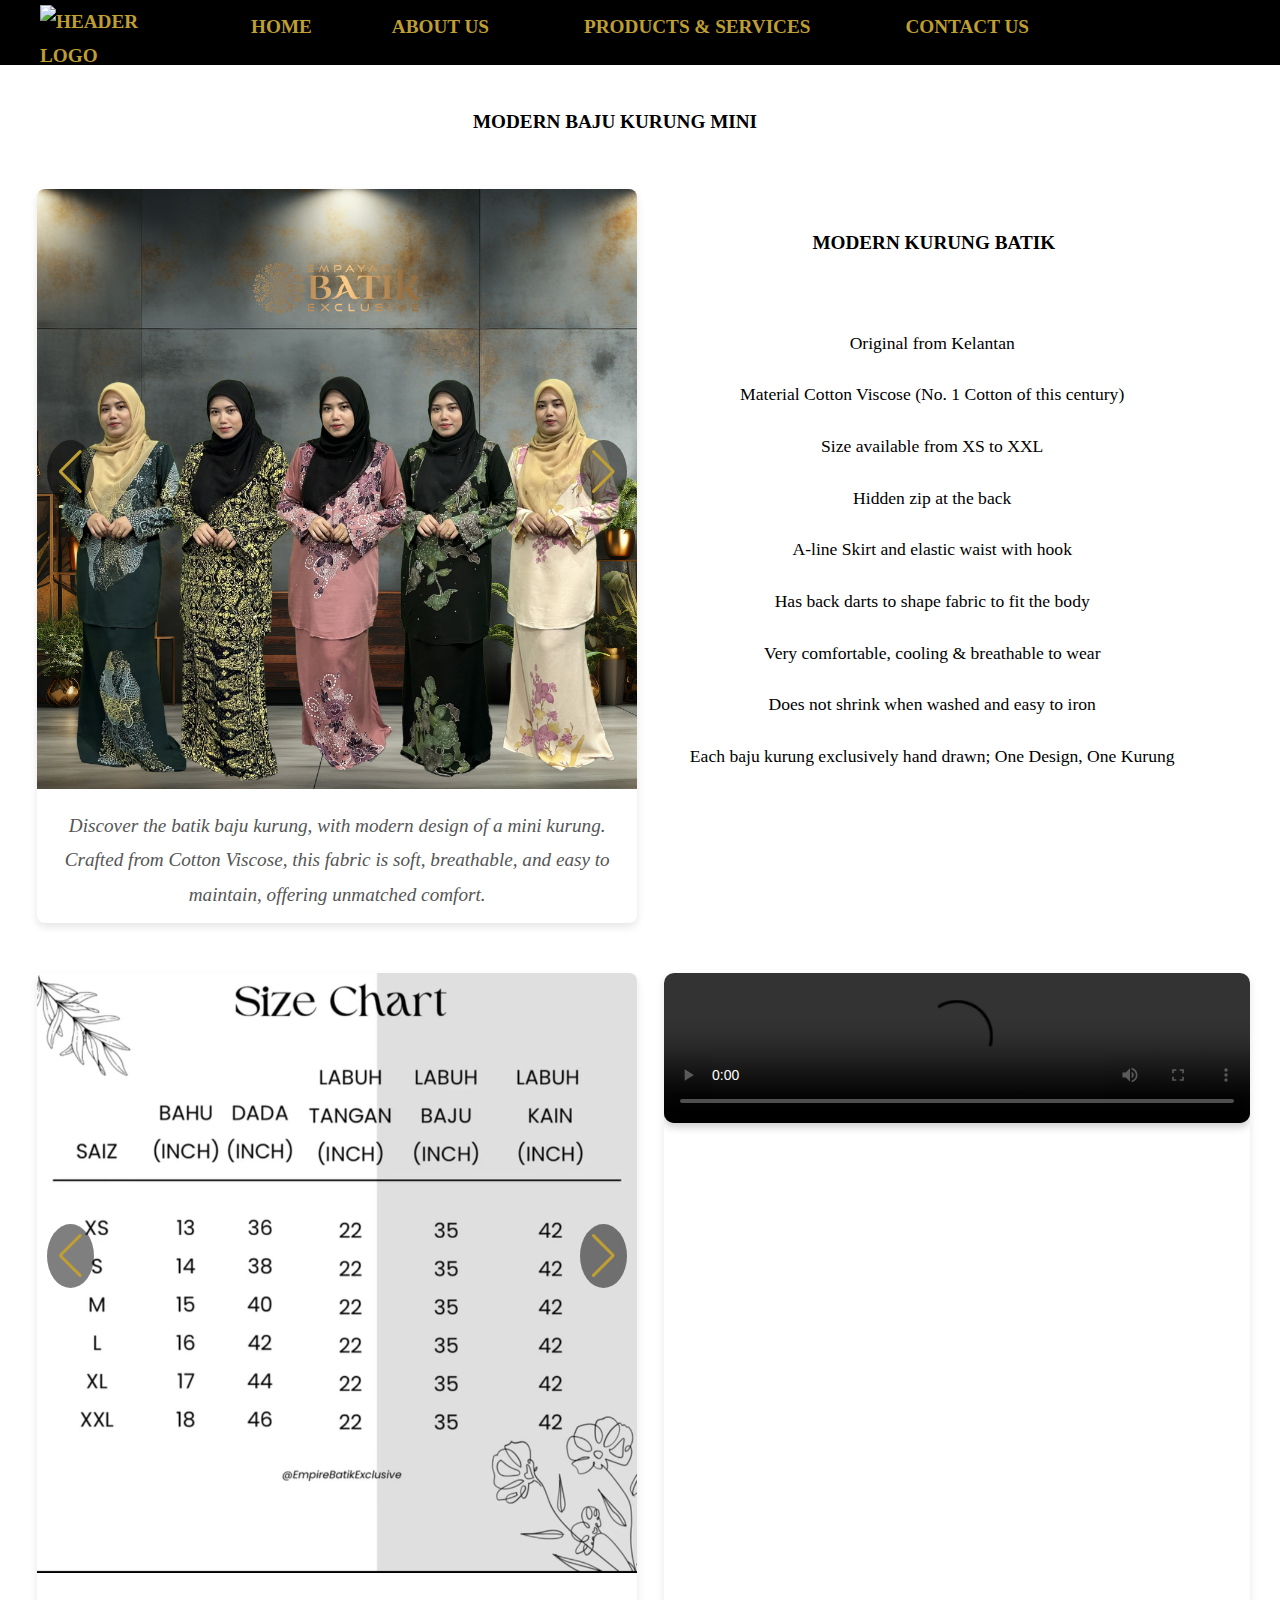
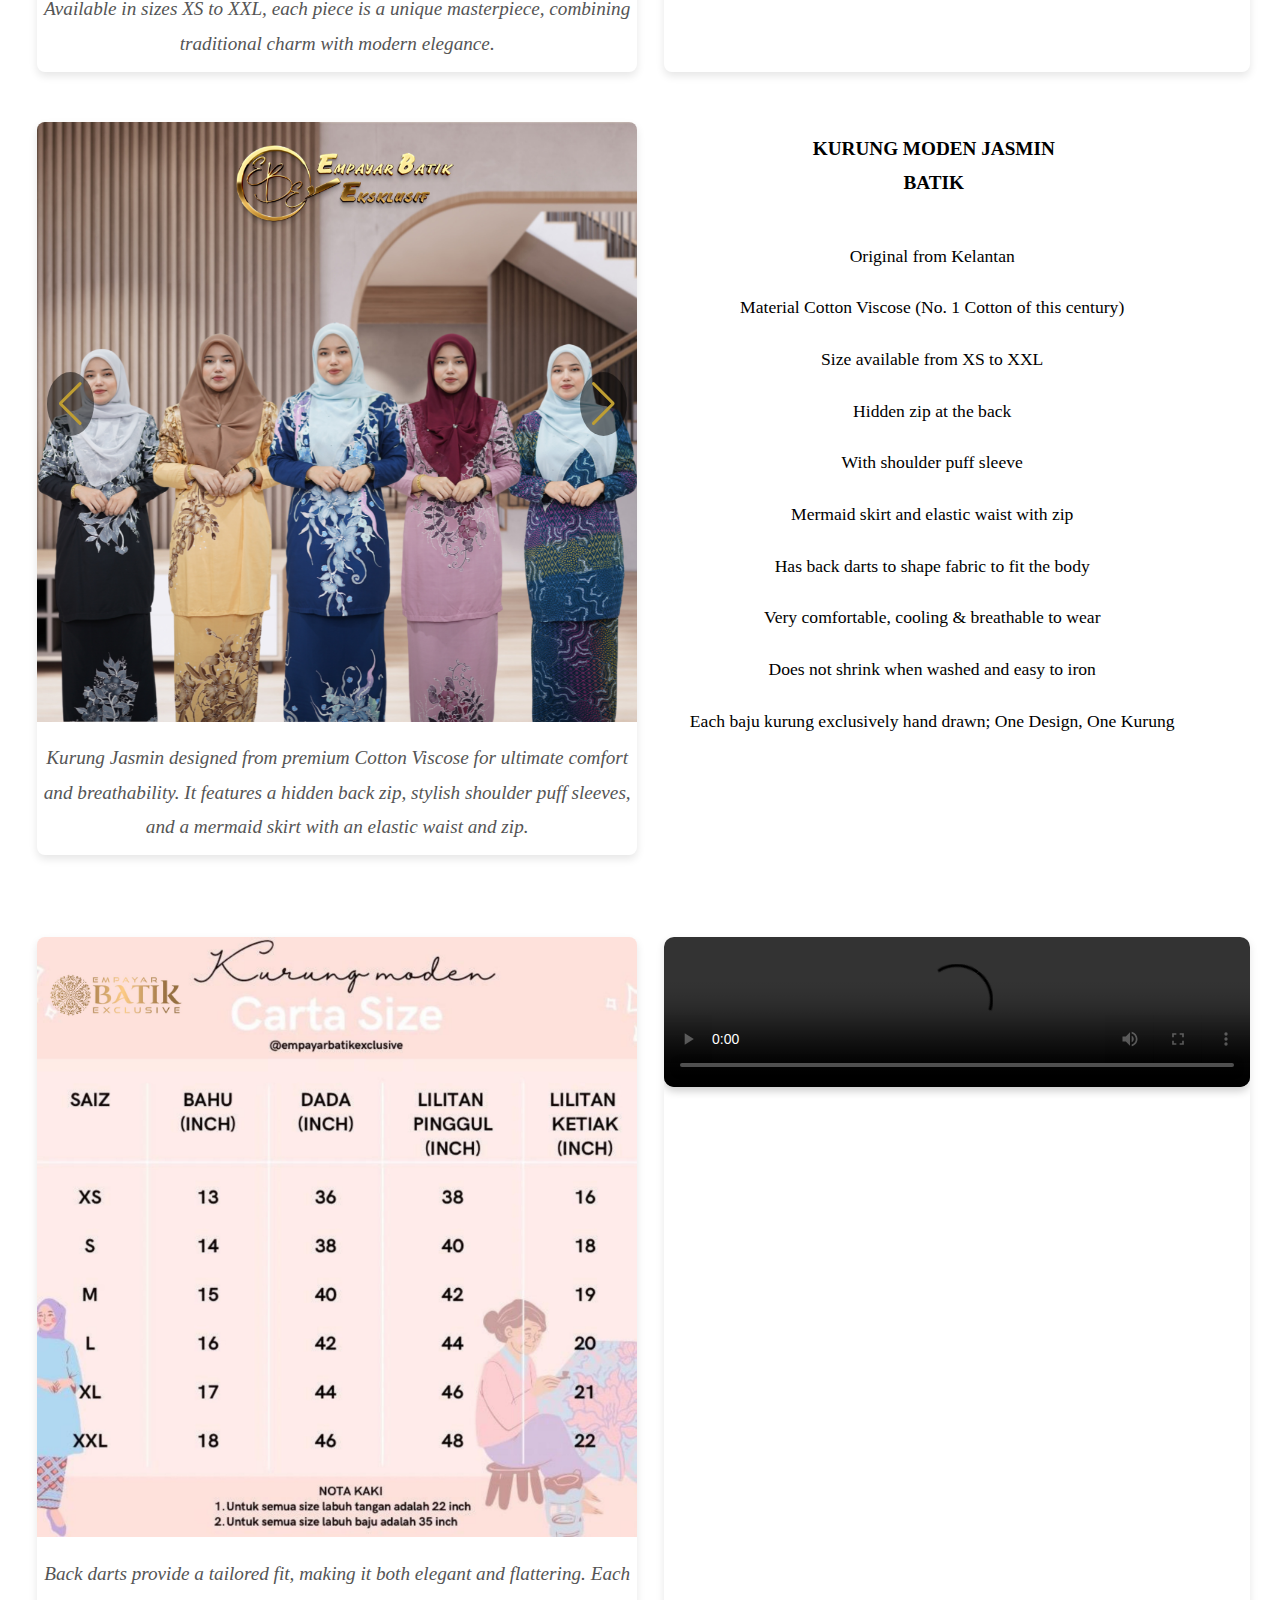
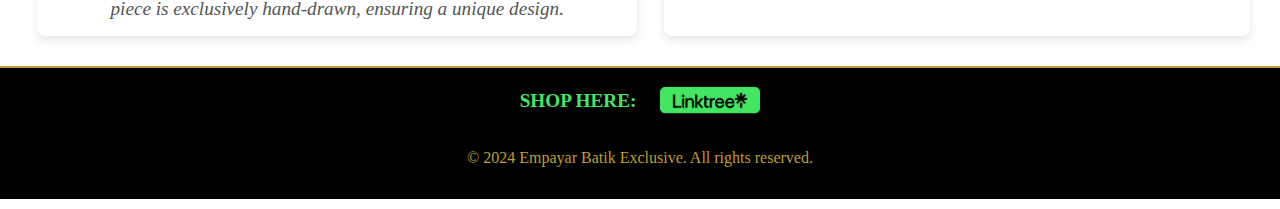
==== baju-kurung.html @ e6f8c9b6 "Update baju-kurung.html" ====
<!DOCTYPE html>
<html lang="en">
<head>
    <meta charset="UTF-8">
    <meta name="viewport" content="width=device-width, initial-scale=1.0">
    <title>Empayar Batik Exclusive</title>
    <link rel="stylesheet" href="ebe.css">
    <link rel="stylesheet" href="https://unpkg.com/swiper/swiper-bundle.min.css">
    <script src="https://unpkg.com/swiper/swiper-bundle.min.js"></script>
</head>
<body>
    <!-- Header -->
    <header>
        <nav>
            <a href="index.html" class="logo-link">
                <img src="LOGO EBE/iconebe.PNG" alt="HEADER LOGO" class="header-img">
            </a>            
            <a href="index.html">HOME</a>
            <a href="profile.html">ABOUT US</a>
            <div class="dropdown">
                <a href="products.html" class="dropbtn">PRODUCTS & SERVICES</a>
                <div class="dropdown-content">
                    <a href="kaftan.html">Caftan</a>
                    <a href="jubah.html">Jubah</a>
                    <a href="blouse.html">Blouse</a>
                    <a href="baju-kurung.html">Baju Kurung</a>
                    <a href="short-sleeve-shirt.html">Short Sleeve Men Shirt</a>
                    <a href="long-sleeve-shirt.html">Long Sleeve Men Shirt</a>
                    <a href="kain-pasang-cotton.html">Kain Pasang Cotton</a>
                    <a href="kain-pasang-crepe.html">Kain Pasang Sutera Crepe</a>
                </div>
            </div>
            <a href="contact.html">CONTACT US</a>
        </nav>
    </header>

    <!-- Main Content -->
    <main>
        <p class="fade-in-special">MODERN BAJU KURUNG MINI</p>
       <!-- <h4 class="photo-description">Exclusive Hand Drawn Batik Design</h4> -->
        <div class="content-wrapper">
            <div class="photo-box">
                <div class="swiper-container">
                    <div class="swiper-wrapper">
                        <div class="swiper-slide"><img src="img baju kurung/kurung 1.jpg" alt="Image 1"></div>
                        <div class="swiper-slide"><img src="img baju kurung/kurung 2.jpg" alt="Image 2"></div>
                        <div class="swiper-slide"><img src="img baju kurung/kurung 3.jpg" alt="Image 3"></div>
                        <div class="swiper-slide"><img src="img baju kurung/kurung 4.jpg" alt="Image 4"></div>
                        <div class="swiper-slide"><img src="img baju kurung/kurung 5.jpg" alt="Image 5"></div>
                        <div class="swiper-slide"><img src="img baju kurung/kurung 6.jpg" alt="Image 6"></div>
                    </div>
                    <div class="swiper-button-prev"></div>
                    <div class="swiper-button-next"></div>
                </div>
                <p class="photo-description">Discover the batik baju kurung, with modern design of a mini kurung. Crafted from Cotton Viscose, this fabric is soft, breathable, and easy to maintain, offering unmatched comfort.</p>
            </div>
        
            <div class="text-content">
                <h3>MODERN KURUNG BATIK </h3>
                <div class="space2"></div>
                <p>Original from Kelantan</p>                
                <p>Material Cotton Viscose (No. 1 Cotton of this century)</p>
                <p>Size available from XS to XXL</p>
                <p>Hidden zip at the back</p>
                <p>A-line Skirt and elastic waist with hook</p>
                <p>Has back darts to shape fabric to fit the body</p>
                <p>Very comfortable, cooling & breathable to wear</p>
                <p>Does not shrink when washed and easy to iron</p>
                <p>Each baju kurung exclusively hand drawn; One Design, One Kurung</p>
            </div>
        </div>

        <div class="content-wrapper">
            <div class="photo-box">
                <div class="swiper-container">
                    <div class="swiper-wrapper">
                        <div class="swiper-slide"><img src="img baju kurung/chart.PNG" alt="Image 1"></div>
                        <div class="swiper-slide"><img src="img baju kurung/detail kurung.jpg" alt="Image 2"></div>
                    </div>
                    <div class="swiper-button-prev"></div>
                    <div class="swiper-button-next"></div>
                </div>
                <p class="photo-description"> Available in sizes XS to XXL, each piece is a unique masterpiece, combining traditional charm with modern elegance.</p>
            </div>
        
            <div class="text-content">
                <div class="photo-box">
                    <video controls>
                        <source src="img baju kurung/vid kurung.mp4" type="video/mp4">
                        Your browser does not support the video tag.
                    </video>
            </div>
        </div>
        </div>

        <div class="content-wrapper">
            <div class="photo-box">
                <div class="swiper-container">
                    <div class="swiper-wrapper">
                        <div class="swiper-slide"><img src="img baju kurung/jasmin.png" alt="Image"></div>
                        <div class="swiper-slide"><img src="img baju kurung/jasmin 1.png" alt="Image 1"></div>
                        <div class="swiper-slide"><img src="img baju kurung/jasmin 2.png" alt="Image 2"></div>
                        <div class="swiper-slide"><img src="img baju kurung/jasmin 3.png" alt="Image 3"></div>
                        <div class="swiper-slide"><img src="img baju kurung/jasmin 4.png" alt="Image 4"></div>
                        <div class="swiper-slide"><img src="img baju kurung/jasmin 5.png" alt="Image 5"></div>
                    </div>
                    <div class="swiper-button-prev"></div>
                    <div class="swiper-button-next"></div>
                </div>
                <p class="photo-description">Kurung Jasmin designed from premium Cotton Viscose for ultimate comfort and breathability. It features a hidden back zip, stylish shoulder puff sleeves, and a mermaid skirt with an elastic waist and zip.</p>
            </div>
            <div class="text-content">
                <h3>KURUNG MODEN JASMIN BATIK</h3>
                <div class="space2"></div>
                <p>Original from Kelantan</p>                
                <p>Material Cotton Viscose (No. 1 Cotton of this century)</p>
                <p>Size available from XS to XXL</p>
                <p>Hidden zip at the back</p>
                <p>With shoulder puff sleeve</p>
                <p>Mermaid skirt and elastic waist with zip</p>
                <p>Has back darts to shape fabric to fit the body</p>
                <p>Very comfortable, cooling & breathable to wear</p>
                <p>Does not shrink when washed and easy to iron</p>
                <p>Each baju kurung exclusively hand drawn; One Design, One Kurung</p>
            </div>
        </div>

        <div class="content-wrapper">
            <div class="photo-box">
                <div class="swiper-container">
                    <div class="swiper-wrapper">
                        <div class="swiper-slide"><img src="img baju kurung/chart 2.jpg" alt="Image 1"></div>
                    </div>
                    <div class="swiper-button-prev"></div>
                    <div class="swiper-button-next"></div>
                </div>
                <p class="photo-description">Back darts provide a tailored fit, making it both elegant and flattering. Each piece is exclusively hand-drawn, ensuring a unique design.</p>
            </div>
        
            <div class="text-content">
                <div class="photo-box">
                    <video controls>
                        <source src="img baju kurung/vid jasmin.mp4" type="video/mp4">
                        Your browser does not support the video tag.
                    </video>
            </div>
        </div>
        </div>
    </main>

    <!-- Footer -->
    <footer>
        <div>
            <span class="shop-here">SHOP HERE:</span>
            <a href="https://linktr.ee/empayarbatikexclusive" target="_blank" rel="noopener noreferrer">
                <img src="logos/linktree.png" 
                     alt="Linktree Logo" 
                     class="linktree-logo">
            </a>
        </div>
        <p>&copy; 2024 Empayar Batik Exclusive. All rights reserved.</p>
    </footer>
    
    <script>
        var swiper = new Swiper('.swiper-container', {
            slidesPerView: 1,
            spaceBetween: 10,
            navigation: {
                nextEl: '.swiper-button-next',
                prevEl: '.swiper-button-prev',
            },
            loop: true,
            autoplay: {
                delay: 2500,
                disableOnInteraction: false,
            },
        });

                // JavaScript to make header sticky after scrolling past the header photo
                window.onscroll = function() {
            stickyHeader();
        };

        var header = document.querySelector('header');
        var sticky = header.offsetTop;

        function stickyHeader() {
            if (window.pageYOffset > sticky) {
                header.classList.add("fixed-header");
            } else {
                header.classList.remove("fixed-header");
            }
        }
    </script>
</body>
</html>
---- ebe.css ----
/* General Styling */
body {
    font-family: 'Times New Roman', serif;
    background-color: white;
    color: black;
    margin: 0;
    padding: 0;
    line-height: 1.8;
}

html {
    margin: 0;
    padding: 0;
}

/* Header Styling */
header {
    background: black;
    color: #bf9e32;
    padding: 10px;
    display: flex;
    align-items: flex-start;
    justify-content: center;
    position: relative;
    margin-top: -10px;
    transition: transform 0.3s ease-in-out;
    z-index: 1000; /* Ensures the header stays on top */
}

/* Fixed Header after scroll */
.fixed-header {
    position: fixed;
    top: 0;
    left: 0;
    width: 100%;
    z-index: 1000;
    background-color: black; /* Adjust if necessary */
    transform: translateY(0); /* Makes it slide into view */
}

header:not(.fixed-header) {
    transform: translateY(0); /* Ensure header is visible when not sticky */
}


/* Logo Image Styling */
.header-img {
    width: 100px; /* Adjust size as needed */
    height: auto;
    display: block;
}

/* Header Photo Styling */
.header-photo {
    width: 100%; /* Set the width to 100% of the page */
    height: auto; /* Maintain aspect ratio */
    margin: 0 auto; /* Horizontally center the image */
    background-color: black; /* Ensure the background is black behind the image */
    margin-top: 0; /* Remove margin at the top */
}

nav {
    display: flex;
    justify-content: center;
    width: 100%;
    align-items: center;
}

nav a {
    color: #bf9e32;
    text-decoration: none;
    font-size: 1.2em;
    font-weight: bold;
    margin: 0 40px;
    transition: color 0.3s ease-in-out, transform 0.3s ease;
}

nav a:hover {
    color: white;
    transform: scale(1.1);
}

/* Logo Link Styling */
.logo-link {
    position: absolute; /* Position it absolutely within the header */
    left: 0; /* Adjust this value for spacing from the left edge */
    top: 20%; /* Center vertically relative to the header */
    display: inline-block;
    z-index: 100; /* Ensure it is above other elements */
}

.logo-link:hover {
    transform: scale(1.1); /* Add hover effect for scaling */
}

/* Dropdown Styling */
.dropdown {
    position: relative;
    display: inline-block;
}

.dropdown .dropbtn {
    color: #bf9e32;
    font-size: 1.2em;
    font-weight: bold;
    padding: 10px 15px;
    background-color: black;
    border: none;
    cursor: pointer;
    display: inline-flex;
    align-items: center;
}

.dropdown .dropbtn:hover {
    color: white;
}

.dropdown-content {
    position: absolute;
    background-color: rgba(37, 37, 37, 0.892);
    min-width: 160px;
    z-index: 1;
    left: 30px;
    visibility: hidden;
    opacity: 0;
    transform: translateY(-10px);
    transition: visibility 0s 0.3s, opacity 0.3s ease, transform 0.3s ease;
}

.dropdown-content a {
    color: #bf9e32;
    padding: 10px 10px;
    text-decoration: none;
    display: block;
    font-size: 1.1em;
}

.dropdown-content a:hover {
    color: white;
    background-color: #333;
}

.dropdown:hover .dropdown-content {
    visibility: visible;
    opacity: 1;
    transform: translateY(0);
    transition: visibility 0s, opacity 0.3s ease, transform 0.3s ease;
}

/* Main Content Styling */
main {
    padding: 30px;
    text-align: center;
}

main h2, main h3, main p {
    color: black;
}

main h2 {
    font-size: 2em;
}

main p {
    font-size: 1.2em;
    margin: 10px 0;
    margin-right: 50px;
}

main h3 {
    font-size: 1.2em;
    margin: 10px 0;
}

.content-wrapper {
    display: flex; /* Align items side by side */
    justify-content: space-between; /* Ensure space between photo box and text content */
    gap: 20px; /* Add space between the photo box and text content */
    margin-top: 50px;
}

.content-wrapper h4 {
    margin: 0 auto;
    text-align: center;
    font-size: 1.2rem; /* Adjust font size */
    font-style: italic;
    color: #555;
    animation: slideInFromLeft 1.5s ease-out forwards;
}

/* Text Content Styling */
.text-content {
    flex: 1; /* Allow text content to take available space */
    max-width: 48%; /* Restrict text content width */
    display: flex;
    flex-direction: column;
    justify-content: center;
}


.text-content h3{
    flex: 1;
    max-width: 48%; /* Ensure text content doesn't overflow */
    display: flex;
    flex-direction: column;
    justify-content: center;
    margin-left: 22%;
    margin-bottom: 0;
}

/* Adjusting Paragraphs for Readability */
.text-content p {
    font-size: 1.1em;
}

.text-content p:first-child {
    margin-top: 0; /* Adds space at the top of the first <p> */
}

.text-content p:last-child {
    margin-bottom: 150px; /* Adds space at the bottom of the last <p> */
}

/* Footer Styling */
footer {
    background: black;
    color: #bf9e32;
    text-align: center;
    padding: 10px 0;
    font-size: 1em;
    border-top: 2px solid #bf9e32;
    margin-top: 0; /* Ensure no margin on top */
}

.shop-here {
    font-weight: bold;
    color: #41e661;
    margin-right: 10px; /* Add spacing between "SHOP HERE:" and the logo */
    margin-bottom: 0;
    font-size: 1.2em;
    animation: blink 1s infinite; /* Add blinking animation */
}

/* Blinking Animation */
@keyframes blink {
    0%, 100% {
        opacity: 1; /* Fully visible */
    }
    50% {
        opacity: 0; /* Invisible */
    }
}


footer .linktree-logo {
    width: 100px; /* Adjust the size as needed */
    height: auto; /* Maintain aspect ratio */
    vertical-align: middle; /* Align the logo with the text */
}


/* Photo box styling */
.photo-box {
    width: 100%;
    max-width: 600px;
    height: 100%;
    margin: 0 auto;
    border-radius: 8px;
    box-shadow: 0 4px 8px rgba(0, 0, 0, 0.1);
    overflow: hidden;
    animation: slideInFromLeft 1.5s ease-out forwards;
}

.photo-box2 {
    width: 100%;
    max-width: 600px;
    height: 100%;
    margin: 0 auto;
    border-radius: 8px;
    box-shadow: 0 4px 8px rgba(0, 0, 0, 0.1);
    overflow: hidden;
    animation: slideInFromRight 1.5s ease-out forwards;
}

/* Styling the video element */
.photo-box video {
    width: 100%; /* Adjust to fit the container */
    height: auto; /* Maintain aspect ratio */
    border-radius: 10px; /* Rounded corners */
    box-shadow: 0 4px 8px rgba(0, 0, 0, 0.2); /* Add shadow for a stylish effect */
    outline: none; /* Remove default outline */
}

/* Styling the video element */
.photo-box2 video {
    width: 100%; /* Adjust to fit the container */
    height: auto; /* Maintain aspect ratio */
    border-radius: 10px; /* Rounded corners */
    box-shadow: 0 4px 8px rgba(0, 0, 0, 0.2); /* Add shadow for a stylish effect */
    outline: none; /* Remove default outline */
}


/* Animations for Photo Box - Slide in from Left */
@keyframes slideInFromLeft {
    0% {
        opacity: 0;
        transform: translateX(-100%);
    }
    100% {
        opacity: 1;
        transform: translateX(0);
    }
}

/* Animations for Photo Box - Slide in from Right */
@keyframes slideInFromRight {
    0% {
        opacity: 0;
        transform: translateX(100%); /* Starts from the right */
    }
    100% {
        opacity: 1;
        transform: translateX(0); /* Ends in the default position */
    }
}

/* Swiper Slider Styling */
.swiper-container {
    position: relative;
}

/* Ensure the image fills the box */
.swiper-wrapper img {
    object-fit: cover !important;
    width: 100% !important;
    height: 100% !important;
}

/* Navigation Arrows Styling */
.swiper-button-prev, .swiper-button-next {
    color: #bf9e32 !important; /* Set arrow color to #bf9e32 */
    font-size: 2rem;
    position: absolute;
    top: 50%;
    transform: translateY(-50%);
    z-index: 10;
    background: rgba(0, 0, 0, 0.5);
    border-radius: 50%;
    padding: 10px;
    transition: background-color 0.3s ease, transform 0.3s ease;
}

.swiper-button-prev:hover, .swiper-button-next:hover {
    background: rgba(0, 0, 0, 0.8);
}

.swiper-button-prev {
    left: 10px;
}

.swiper-button-next {
    right: 10px;
}

/* Fade-In and Animations */
@keyframes fadeIn {
    0% { opacity: 0; transform: translateY(20px); }
    100% { opacity: 1; transform: translateY(0); }
}

.fade-in {
    animation: fadeIn 2s ease-in-out;
}

/* Make the fade-in-special text bold */
.fade-in-special {
    font-weight: bold;
}

@keyframes slideInFromLeft {
    0% {
        transform: translateX(-100%);
        opacity: 0;
    }
    100% {
        transform: translateX(0);
        opacity: 1;
    }
}

/* Additional Styling */
.animated-text {
    display: inline-block;
    font-size: 2rem;
    font-weight: bold;
    color: #aa8c2c;
    white-space: nowrap;
    overflow: hidden;
    animation: typing 4s steps(35, end) infinite, blink-cursor 0.75s step-end infinite;
    max-width: 35ch;
    margin-top: 50px;
}

@keyframes typing {
    0% { width: 0; }
    100% { width: 35ch; }
}

@keyframes blink-cursor {
    50% { border-color: transparent; }
    100% { border-color: #aa8c2c; }
}

/* Animations for Main Text */
@keyframes fadeInText {
    0% { opacity: 0; transform: translateY(20px); }
    100% { opacity: 1; transform: translateY(0); }
}

/* Apply animation to text content */
.text-content p, .fade-in-special {
    animation: fadeInText 1.5s ease-in-out forwards;
    animation-delay: 0.5s; /* Slight delay for smoother effect */
}

.photo-description {
    text-align: center;
    font-size: 1.2rem;
    color: #555;
    font-style: italic;
    width: 100%;
    max-width: 600px; /* Optional: limit width to match photo-box2 */
    margin-left: auto;
    margin-right: auto;
}

/* Adjust the space between paragraphs */
.space {
    height: 200px; /* Adjust the height as needed */
}

.space2 {
    height: 30px; /* Adjust the height as needed */
}

/* Styling the product list */
.product-list {
    display: grid;
    grid-template-columns: repeat(auto-fit, minmax(200px, 1fr));
    gap: 20px;
    padding: 20px;
}

.product-item {
    text-align: center;
    padding: 15px;
    background-color: #f2f2f2;
    border-radius: 8px;
    text-decoration: none;
    color: #000;
    font-size: 1.2em;
    transition: background-color 0.3s;
}

.product-item:hover {
    background-color: #bf9e32;
    color: white;
}

h2 {
    text-align: center;
    margin-top: 20px;
}

div.text-overlay img {
    width: 10%;
    height: auto;
    margin: 5px;
    display: inline-block;
}

.text-overlay {
    position: absolute; /* Position relative to the parent container */
    top: 50%; /* Vertically center the text */
    right: 5%; /* Align the text 5% away from the right edge */
    transform: translateY(-50%); /* Adjust for perfect vertical centering */
    color: #ffffff; /* Make the text white for contrast */
    background: rgba(255, 255, 255, 0); /* Add a semi-transparent background for readability */
    padding: 20px; /* Add padding around the text */
    max-width: 600px; /* Limit the width of the text block */
    border-radius: 8px; /* Optional: Add rounded corners */
    font-family: Arial, sans-serif; /* Use a clean font */
}

.text-overlay h2 {
    font-size: 2.0em; /* Larger font size for the title */
    font-weight: bold; /* Make the title bold */
    margin-bottom: 20px; /* Add spacing below the title */
    color: #e5ad3d; /* Gold color for the title */
}

.text-overlay a {
    color: #000000; /* Set the text color */
    text-decoration: none; /* Remove the underline */
    font-family: Arial, sans-serif; /* Use Arial font for a clean look */
    font-size: 1em; /* Adjust the font size if needed */
    font-weight: normal; /* Ensure the text is not bold */
}

.text-overlay a:hover {
    color: #e5ad3d; /* Gold color on hover */
    text-decoration: underline; /* Add an underline on hover */
    transition: color 0.3s ease; /* Smooth color transition */
}

.contact-item {
    display: flex; /* Align items in a row */
    align-items: center; /* Vertically center the logo and text */
    margin-bottom: 10px; /* Add spacing between items */
}

.contact-item img {
    width: 50px; /* Adjust the size of the logo */
    height: auto; /* Maintain aspect ratio */
    margin-right: 15px; /* Add spacing between the logo and text */
}

.contact-item p {
    margin: 0; /* Remove default paragraph margin */
    font-size: 1.2em; /* Match paragraph font size */
    line-height: 1.6; /* Improve text readability */
    text-align: left; /* Justify text to the left */
}


.full-width-images {
    position: relative;
    padding: 0; /* Remove any padding */
    margin: -30px;

}

/* Full-width image itself */
.full-width-images img {
    width: 100%;
    height: auto;
    display: block;
    margin: 0;
    padding: 0;
    border: none;
}



/* Styling for the Linktree logo */
.linktree-logo {
    width: 60px; /* Set a fixed width */
    height: auto; /* Maintain aspect ratio */
    vertical-align: middle; /* Align it with the text */
    margin-left: 10px; /* Add spacing between the text and the logo */
    transition: transform 0.3s ease; /* Add hover effect for smooth scaling */
}

.linktree-logo:hover {
    transform: scale(1.1); /* Slight zoom-in effect on hover */
}
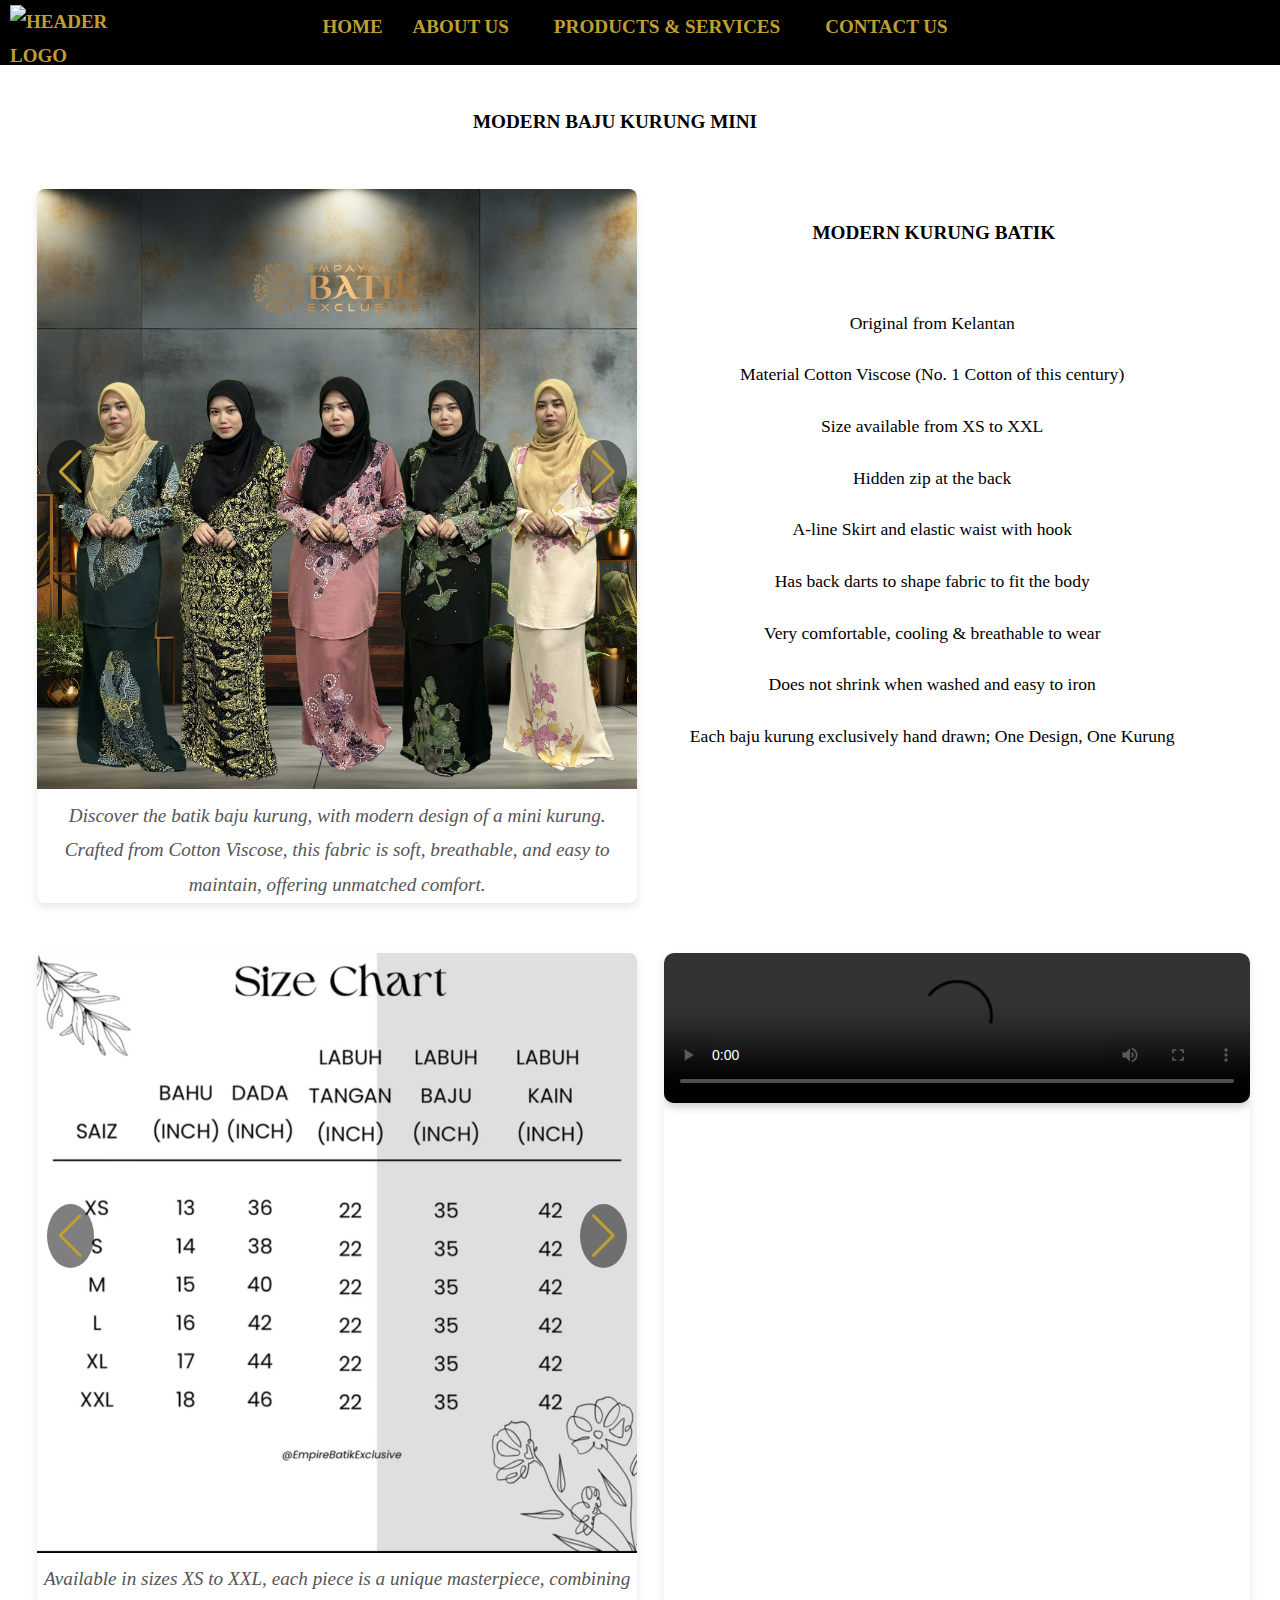
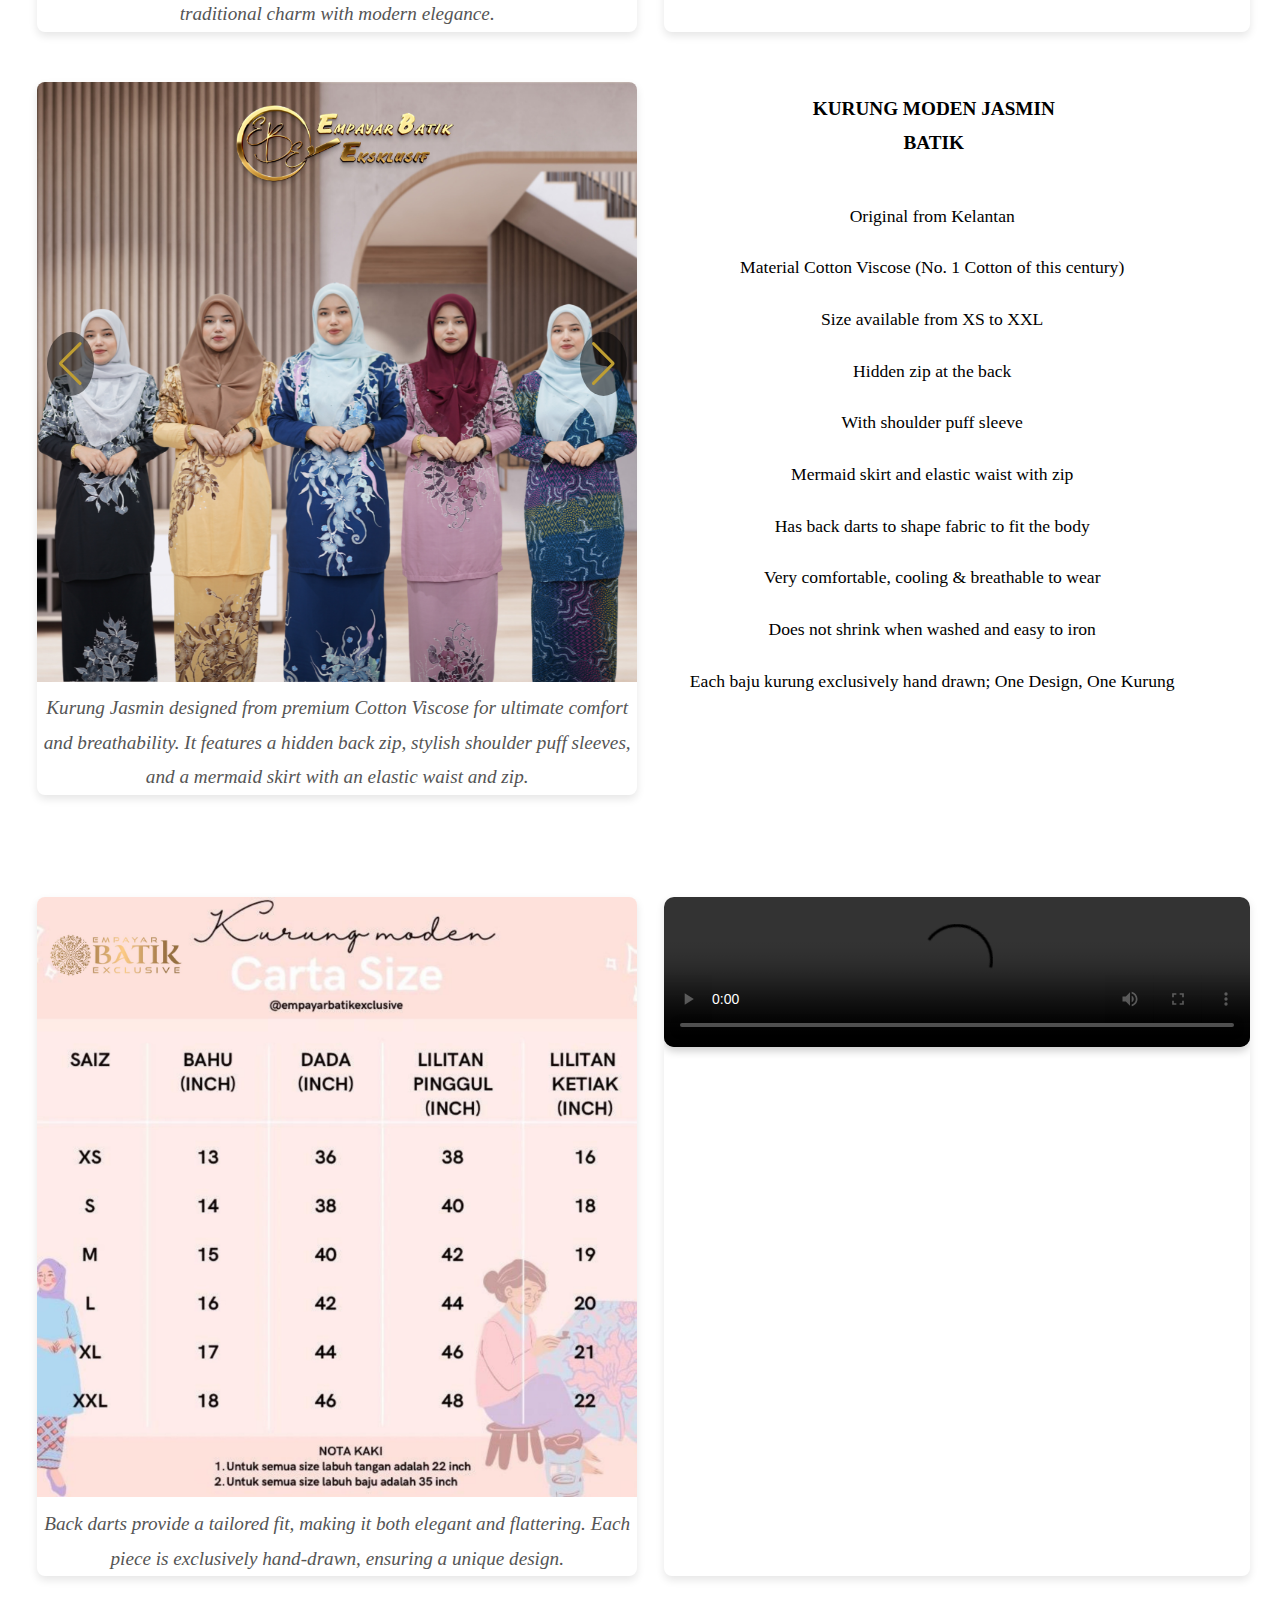
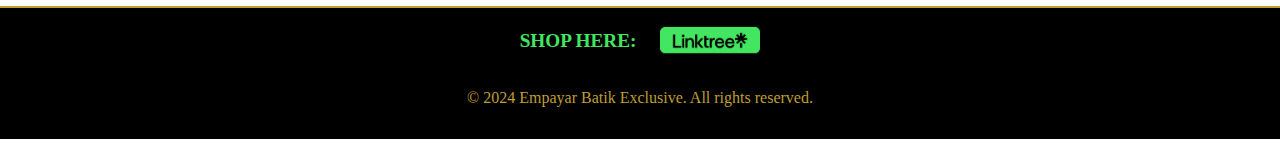
==== commit 79470edf: "Update baju-kurung.html" ====
--- a/baju-kurung.html
+++ b/baju-kurung.html
@@ -11,10 +11,15 @@
 <body>
     <!-- Header -->
     <header>
-        <nav>
+        <div class="menu-toggle" id="mobile-menu">
+            <span class="bar"></span>
+            <span class="bar"></span>
+            <span class="bar"></span>
+        </div>
+        <nav id="nav-menu">
             <a href="index.html" class="logo-link">
-                <img src="LOGO EBE/iconebe.PNG" alt="HEADER LOGO" class="header-img">
-            </a>            
+                <img src="LOGO%20EBE/iconebe.png" alt="HEADER LOGO" class="header-img">
+            </a>           
             <a href="index.html">HOME</a>
             <a href="profile.html">ABOUT US</a>
             <div class="dropdown">
@@ -191,9 +196,15 @@
                 header.classList.remove("fixed-header");
             }
         }
+
+        // JavaScript for mobile menu toggle
+        const mobileMenu = document.getElementById("mobile-menu");
+        const navMenu = document.getElementById("nav-menu");
+
+        // Ensure the mobile menu works by toggling 'active' class
+        mobileMenu.addEventListener("click", function() {
+            navMenu.classList.toggle("active");
+        });
     </script>
 </body>
 </html>
-
-
-
--- a/ebe.css
+++ b/ebe.css
@@ -24,7 +24,7 @@
     position: relative;
     margin-top: -10px;
     transition: transform 0.3s ease-in-out;
-    z-index: 1000; /* Ensures the header stays on top */
+    z-index: 1000;
 }
 
 /* Fixed Header after scroll */
@@ -33,47 +33,95 @@
     top: 0;
     left: 0;
     width: 100%;
+    background-color: black;
     z-index: 1000;
-    background-color: black; /* Adjust if necessary */
-    transform: translateY(0); /* Makes it slide into view */
-}
+    transform: translateY(0);
+}
+
+/* Header Photo Styling */
+.header-photo {
+    width: 100%;
+    height: auto;
+    margin: 0 auto;
+    background-color: black;
+    margin-top: 0;
+}
+
 
 header:not(.fixed-header) {
-    transform: translateY(0); /* Ensure header is visible when not sticky */
-}
-
+    transform: translateY(0);
+}
 
 /* Logo Image Styling */
 .header-img {
-    width: 100px; /* Adjust size as needed */
+    width: 100px;
     height: auto;
     display: block;
 }
 
-/* Header Photo Styling */
-.header-photo {
-    width: 100%; /* Set the width to 100% of the page */
-    height: auto; /* Maintain aspect ratio */
-    margin: 0 auto; /* Horizontally center the image */
-    background-color: black; /* Ensure the background is black behind the image */
-    margin-top: 0; /* Remove margin at the top */
-}
-
+/* Mobile Menu Toggle */
+.menu-toggle {
+    display: none;
+    flex-direction: column;
+    cursor: pointer;
+    margin-right: 10px;
+}
+
+.menu-toggle .bar {
+    background-color: #bf9e32;
+    height: 10px;
+    width: 25px;
+    margin: 3px 0;
+    border-radius: 3px;
+}
+
+/* Responsive Navigation */
 nav {
     display: flex;
-    justify-content: center;
-    width: 100%;
+    justify-content: space-around;
     align-items: center;
+    flex-wrap: wrap;
 }
 
 nav a {
+    margin: 0 10px;
+    text-decoration: none;
     color: #bf9e32;
-    text-decoration: none;
-    font-size: 1.2em;
-    font-weight: bold;
-    margin: 0 40px;
-    transition: color 0.3s ease-in-out, transform 0.3s ease;
-}
+    font-size: 19px;
+    margin-right: 20px;
+}
+
+#nav-menu {
+    display: flex;
+    flex-wrap: wrap;
+    justify-content: space-around;
+    align-items: center;
+    font-size: 16px; /* Adjust font size here */
+    font-weight: bold; /* Make text bold */
+}
+
+
+/* Mobile Navigation */
+@media (max-width: 768px) {
+    .menu-toggle {
+        display: flex;
+        position: absolute; /* Absolute position to place it on the left */
+        left: 10px;  /* Adjust the distance from the left edge */
+        top: 10px;   /* Optional: Adjust the distance from the top edge */
+    }
+
+    #nav-menu {
+        display: none;  /* Initially hidden on mobile */
+        flex-direction: column;
+        text-align: center;
+        width: 100%;  /* Ensure the menu takes up full width */
+    }
+
+    #nav-menu.active {
+        display: flex;  /* Show when the 'active' class is added */
+    }
+}
+
 
 nav a:hover {
     color: white;
@@ -82,21 +130,23 @@
 
 /* Logo Link Styling */
 .logo-link {
-    position: absolute; /* Position it absolutely within the header */
-    left: 0; /* Adjust this value for spacing from the left edge */
-    top: 20%; /* Center vertically relative to the header */
+    position: absolute;
+    left: 0;
+    top: 20%;
     display: inline-block;
-    z-index: 100; /* Ensure it is above other elements */
+    z-index: 100;
 }
 
 .logo-link:hover {
-    transform: scale(1.1); /* Add hover effect for scaling */
+    transform: scale(1.1);
 }
 
 /* Dropdown Styling */
 .dropdown {
     position: relative;
     display: inline-block;
+    font-size: 16px; /* Adjust font size here */
+    font-weight: bold; /* Make text bold */
 }
 
 .dropdown .dropbtn {
@@ -172,35 +222,146 @@
     margin: 10px 0;
 }
 
+.contact-main {
+    flex: 1; /* Ensures it takes the same flex behavior as text-content */
+    max-width: 48%; /* Matches the width of text-content */
+    display: flex;
+    flex-direction: column;
+    justify-content: center; /* Centers content vertically */
+    margin-left: 22%; /* Matches the left margin of text-content */
+    margin-bottom: 0; /* Aligns bottom margin */
+    font-size: 1.1em; /* Matches font size of text-content */
+    color: black; /* Matches text-content color */
+}
+
+.contact-main h2 {
+    color: #bf9e32; /* Use consistent styling */
+    margin-bottom: 10px; /* Add spacing */
+}
+
+.contact-main p {
+    margin: 10px 0; /* Spacing between paragraphs */
+    line-height: 1.8; /* Matches general text-content */
+}
+
+.logo-img {
+    width: 40px; /* Adjust image size */
+    height: auto;
+    margin-right: 10px;
+}
+
+.contact-info {
+    color: #bf9e32; /* Use consistent styling */
+    width: 400px; /* Sets the width of the contact section */
+    padding-left: 60px;
+    padding-right: 60px;
+    background-color: #ffffff86; /* Sets a white background color */
+    border-radius: 8px; /* Rounds the corners with an 8px radius */
+    box-shadow: 0 2px 8px rgba(0, 0, 0, 0.1); /* Adds a soft shadow around the section for a subtle 3D effect */
+    position: absolute; /* Allows it to be positioned freely */
+    right: 0; /* Aligns the box to the right side */
+    margin-right: 10%; /* Adds space on the right */
+    top: 60%; /* Centers the box vertically */
+    margin-top: -5%;
+    transform: translateY(-50%); /* Adjusts the vertical position to truly center it */
+}
+
+
+/* Contact item flexbox */
+.contact-item {
+    display: flex;
+    flex-direction: row;  /* Arrange items in a row by default */
+    align-items: center;  /* Vertically align image and text */
+    gap: 10px;  /* Space between image and text */
+    justify-content: flex-start;  /* Align to the left */
+    text-align: left;  /* Force text to align left */
+    margin-bottom: 20px;
+}
+
+/* Contact item image */
+.contact-item img {
+    max-width: 40px;  /* Set image width */
+    height: auto;
+}
+
+/* Contact item text and link */
+.contact-item p {
+    margin: 0;
+    flex-grow: 1;  /* Allow the text to take the available space */
+    white-space: normal;  /* Allow the text to wrap */
+    text-align: left;  /* Force text inside to be left-aligned */
+}
+
+/* Contact item link */
+.contact-item a {
+    color: #000000;
+    text-decoration: none;
+    font-size: 18px;          /* Adjust font size for smaller screens */
+}
+
+.contact-item a:hover {
+    color: #bf9e32;
+    transform: scale(1.1);
+    text-decoration: underline;
+}
+
+/* Apply background image only to contact page */
+.contact-page main {
+    background-image: url('img contact/contact.png'); /* Replace with your image path */
+    background-size: cover;   /* Ensure the image covers the entire area */
+    background-position: center; /* Center the background image */
+    background-repeat: no-repeat; /* Prevent the image from repeating */
+    min-height: 80vh;  /* Make sure the background covers the entire height of the viewport */
+    padding: 20px; /* Optional, for spacing inside the main content */
+}
+
+
+/* Mobile Styles */
+@media screen and (max-width: 600px) {
+    .contact-item {
+        flex-direction: column;   /* Stack items vertically */
+        align-items: flex-start;  /* Align to the left */
+        text-align: left;         /* Ensure text is left-aligned */
+        font-size: 14px;          /* Adjust font size for smaller screens */
+    }
+
+    .contact-item img {
+        margin-bottom: 10px;      /* Add space below the image */
+    }
+
+    .contact-item p {
+        margin: 0;
+        text-align: left;         /* Ensure text inside the p tag is left-aligned */
+    }
+}
+
 .content-wrapper {
-    display: flex; /* Align items side by side */
-    justify-content: space-between; /* Ensure space between photo box and text content */
-    gap: 20px; /* Add space between the photo box and text content */
+    display: flex;
+    justify-content: space-between;
+    gap: 20px;
     margin-top: 50px;
 }
 
 .content-wrapper h4 {
     margin: 0 auto;
     text-align: center;
-    font-size: 1.2rem; /* Adjust font size */
+    font-size: 1.2rem;
     font-style: italic;
     color: #555;
     animation: slideInFromLeft 1.5s ease-out forwards;
 }
 
-/* Text Content Styling */
 .text-content {
-    flex: 1; /* Allow text content to take available space */
-    max-width: 48%; /* Restrict text content width */
+    flex: 1;
+    max-width: 48%;
     display: flex;
     flex-direction: column;
     justify-content: center;
 }
 
-
-.text-content h3{
+.text-content h3 {
     flex: 1;
-    max-width: 48%; /* Ensure text content doesn't overflow */
+    max-width: 48%;
     display: flex;
     flex-direction: column;
     justify-content: center;
@@ -208,18 +369,18 @@
     margin-bottom: 0;
 }
 
-/* Adjusting Paragraphs for Readability */
 .text-content p {
     font-size: 1.1em;
 }
 
 .text-content p:first-child {
-    margin-top: 0; /* Adds space at the top of the first <p> */
+    margin-top: 0;
 }
 
 .text-content p:last-child {
-    margin-bottom: 150px; /* Adds space at the bottom of the last <p> */
-}
+    margin-bottom: 150px;
+}
+
 
 /* Footer Styling */
 footer {
@@ -229,38 +390,34 @@
     padding: 10px 0;
     font-size: 1em;
     border-top: 2px solid #bf9e32;
-    margin-top: 0; /* Ensure no margin on top */
+    margin-top: 0;
 }
 
 .shop-here {
     font-weight: bold;
     color: #41e661;
-    margin-right: 10px; /* Add spacing between "SHOP HERE:" and the logo */
-    margin-bottom: 0;
+    margin-right: 10px;
     font-size: 1.2em;
-    animation: blink 1s infinite; /* Add blinking animation */
-}
-
-/* Blinking Animation */
+    animation: blink 1s infinite;
+}
+
 @keyframes blink {
     0%, 100% {
-        opacity: 1; /* Fully visible */
+        opacity: 1;
     }
     50% {
-        opacity: 0; /* Invisible */
-    }
-}
-
+        opacity: 0;
+    }
+}
 
 footer .linktree-logo {
-    width: 100px; /* Adjust the size as needed */
-    height: auto; /* Maintain aspect ratio */
-    vertical-align: middle; /* Align the logo with the text */
-}
-
+    width: 100px;
+    height: auto;
+    vertical-align: middle;
+}
 
 /* Photo box styling */
-.photo-box {
+.photo-box, .photo-box2 {
     width: 100%;
     max-width: 600px;
     height: 100%;
@@ -271,37 +428,15 @@
     animation: slideInFromLeft 1.5s ease-out forwards;
 }
 
-.photo-box2 {
+/* Styling the video element */
+.photo-box video, .photo-box2 video {
     width: 100%;
-    max-width: 600px;
-    height: 100%;
-    margin: 0 auto;
-    border-radius: 8px;
-    box-shadow: 0 4px 8px rgba(0, 0, 0, 0.1);
-    overflow: hidden;
-    animation: slideInFromRight 1.5s ease-out forwards;
-}
-
-/* Styling the video element */
-.photo-box video {
-    width: 100%; /* Adjust to fit the container */
-    height: auto; /* Maintain aspect ratio */
-    border-radius: 10px; /* Rounded corners */
-    box-shadow: 0 4px 8px rgba(0, 0, 0, 0.2); /* Add shadow for a stylish effect */
-    outline: none; /* Remove default outline */
-}
-
-/* Styling the video element */
-.photo-box2 video {
-    width: 100%; /* Adjust to fit the container */
-    height: auto; /* Maintain aspect ratio */
-    border-radius: 10px; /* Rounded corners */
-    box-shadow: 0 4px 8px rgba(0, 0, 0, 0.2); /* Add shadow for a stylish effect */
-    outline: none; /* Remove default outline */
-}
-
-
-/* Animations for Photo Box - Slide in from Left */
+    height: auto;
+    border-radius: 10px;
+    box-shadow: 0 4px 8px rgba(0, 0, 0, 0.2);
+    outline: none;
+}
+
 @keyframes slideInFromLeft {
     0% {
         opacity: 0;
@@ -313,79 +448,14 @@
     }
 }
 
-/* Animations for Photo Box - Slide in from Right */
 @keyframes slideInFromRight {
     0% {
         opacity: 0;
-        transform: translateX(100%); /* Starts from the right */
+        transform: translateX(100%);
     }
     100% {
         opacity: 1;
-        transform: translateX(0); /* Ends in the default position */
-    }
-}
-
-/* Swiper Slider Styling */
-.swiper-container {
-    position: relative;
-}
-
-/* Ensure the image fills the box */
-.swiper-wrapper img {
-    object-fit: cover !important;
-    width: 100% !important;
-    height: 100% !important;
-}
-
-/* Navigation Arrows Styling */
-.swiper-button-prev, .swiper-button-next {
-    color: #bf9e32 !important; /* Set arrow color to #bf9e32 */
-    font-size: 2rem;
-    position: absolute;
-    top: 50%;
-    transform: translateY(-50%);
-    z-index: 10;
-    background: rgba(0, 0, 0, 0.5);
-    border-radius: 50%;
-    padding: 10px;
-    transition: background-color 0.3s ease, transform 0.3s ease;
-}
-
-.swiper-button-prev:hover, .swiper-button-next:hover {
-    background: rgba(0, 0, 0, 0.8);
-}
-
-.swiper-button-prev {
-    left: 10px;
-}
-
-.swiper-button-next {
-    right: 10px;
-}
-
-/* Fade-In and Animations */
-@keyframes fadeIn {
-    0% { opacity: 0; transform: translateY(20px); }
-    100% { opacity: 1; transform: translateY(0); }
-}
-
-.fade-in {
-    animation: fadeIn 2s ease-in-out;
-}
-
-/* Make the fade-in-special text bold */
-.fade-in-special {
-    font-weight: bold;
-}
-
-@keyframes slideInFromLeft {
-    0% {
-        transform: translateX(-100%);
-        opacity: 0;
-    }
-    100% {
         transform: translateX(0);
-        opacity: 1;
     }
 }
 
@@ -399,7 +469,7 @@
     overflow: hidden;
     animation: typing 4s steps(35, end) infinite, blink-cursor 0.75s step-end infinite;
     max-width: 35ch;
-    margin-top: 50px;
+    margin-top: 20px;
 }
 
 @keyframes typing {
@@ -422,6 +492,46 @@
 .text-content p, .fade-in-special {
     animation: fadeInText 1.5s ease-in-out forwards;
     animation-delay: 0.5s; /* Slight delay for smoother effect */
+}
+
+/* Swiper Slider Styling */
+.swiper-container {
+    position: relative;
+}
+
+.swiper-wrapper img {
+    object-fit: cover !important;
+    width: 100% !important;
+    height: 100% !important;
+}
+
+.swiper-button-prev, .swiper-button-next {
+    color: #bf9e32 !important;
+    font-size: 2rem;
+    position: absolute;
+    top: 50%;
+    transform: translateY(-50%);
+    z-index: 10;
+    background: rgba(0, 0, 0, 0.5);
+    border-radius: 50%;
+    padding: 10px;
+    transition: background-color 0.3s ease, transform 0.3s ease;
+}
+
+.swiper-button-prev:hover, .swiper-button-next:hover {
+    background: rgba(0, 0, 0, 0.8);
+}
+
+.swiper-button-prev {
+    left: 10px;
+}
+
+.swiper-button-next {
+    right: 10px;
+}
+
+.fade-in-special {
+    font-weight: bold;
 }
 
 .photo-description {
@@ -430,21 +540,18 @@
     color: #555;
     font-style: italic;
     width: 100%;
-    max-width: 600px; /* Optional: limit width to match photo-box2 */
-    margin-left: auto;
-    margin-right: auto;
-}
-
-/* Adjust the space between paragraphs */
+    max-width: 600px;
+    margin: auto;
+}
+
 .space {
-    height: 200px; /* Adjust the height as needed */
+    height: 200px;
 }
 
 .space2 {
-    height: 30px; /* Adjust the height as needed */
-}
-
-/* Styling the product list */
+    height: 30px;
+}
+
 .product-list {
     display: grid;
     grid-template-columns: repeat(auto-fit, minmax(200px, 1fr));
@@ -468,69 +575,24 @@
     color: white;
 }
 
-h2 {
+.text-overlay {
+    position: absolute;
+    top: 50%;
+    left: 50%;
+    transform: translate(-50%, -50%);
     text-align: center;
-    margin-top: 20px;
-}
-
-div.text-overlay img {
-    width: 10%;
-    height: auto;
-    margin: 5px;
-    display: inline-block;
-}
-
-.text-overlay {
-    position: absolute; /* Position relative to the parent container */
-    top: 50%; /* Vertically center the text */
-    right: 5%; /* Align the text 5% away from the right edge */
-    transform: translateY(-50%); /* Adjust for perfect vertical centering */
-    color: #ffffff; /* Make the text white for contrast */
-    background: rgba(255, 255, 255, 0); /* Add a semi-transparent background for readability */
-    padding: 20px; /* Add padding around the text */
-    max-width: 600px; /* Limit the width of the text block */
-    border-radius: 8px; /* Optional: Add rounded corners */
-    font-family: Arial, sans-serif; /* Use a clean font */
+    background: rgba(255, 255, 255, 0); /* Slight background to improve readability */
+    padding: 20px;
+    border-radius: 10px;
+    max-width: 600px; /* Ensures text and logos fit nicely */
+    width: 90%; /* Responsive width */
 }
 
 .text-overlay h2 {
-    font-size: 2.0em; /* Larger font size for the title */
-    font-weight: bold; /* Make the title bold */
-    margin-bottom: 20px; /* Add spacing below the title */
-    color: #e5ad3d; /* Gold color for the title */
-}
-
-.text-overlay a {
-    color: #000000; /* Set the text color */
-    text-decoration: none; /* Remove the underline */
-    font-family: Arial, sans-serif; /* Use Arial font for a clean look */
-    font-size: 1em; /* Adjust the font size if needed */
-    font-weight: normal; /* Ensure the text is not bold */
-}
-
-.text-overlay a:hover {
-    color: #e5ad3d; /* Gold color on hover */
-    text-decoration: underline; /* Add an underline on hover */
-    transition: color 0.3s ease; /* Smooth color transition */
-}
-
-.contact-item {
-    display: flex; /* Align items in a row */
-    align-items: center; /* Vertically center the logo and text */
-    margin-bottom: 10px; /* Add spacing between items */
-}
-
-.contact-item img {
-    width: 50px; /* Adjust the size of the logo */
-    height: auto; /* Maintain aspect ratio */
-    margin-right: 15px; /* Add spacing between the logo and text */
-}
-
-.contact-item p {
-    margin: 0; /* Remove default paragraph margin */
-    font-size: 1.2em; /* Match paragraph font size */
-    line-height: 1.6; /* Improve text readability */
-    text-align: left; /* Justify text to the left */
+    font-size: 2rem;
+    margin-bottom: 1rem;
+    color: #bf9e32;
+
 }
 
 
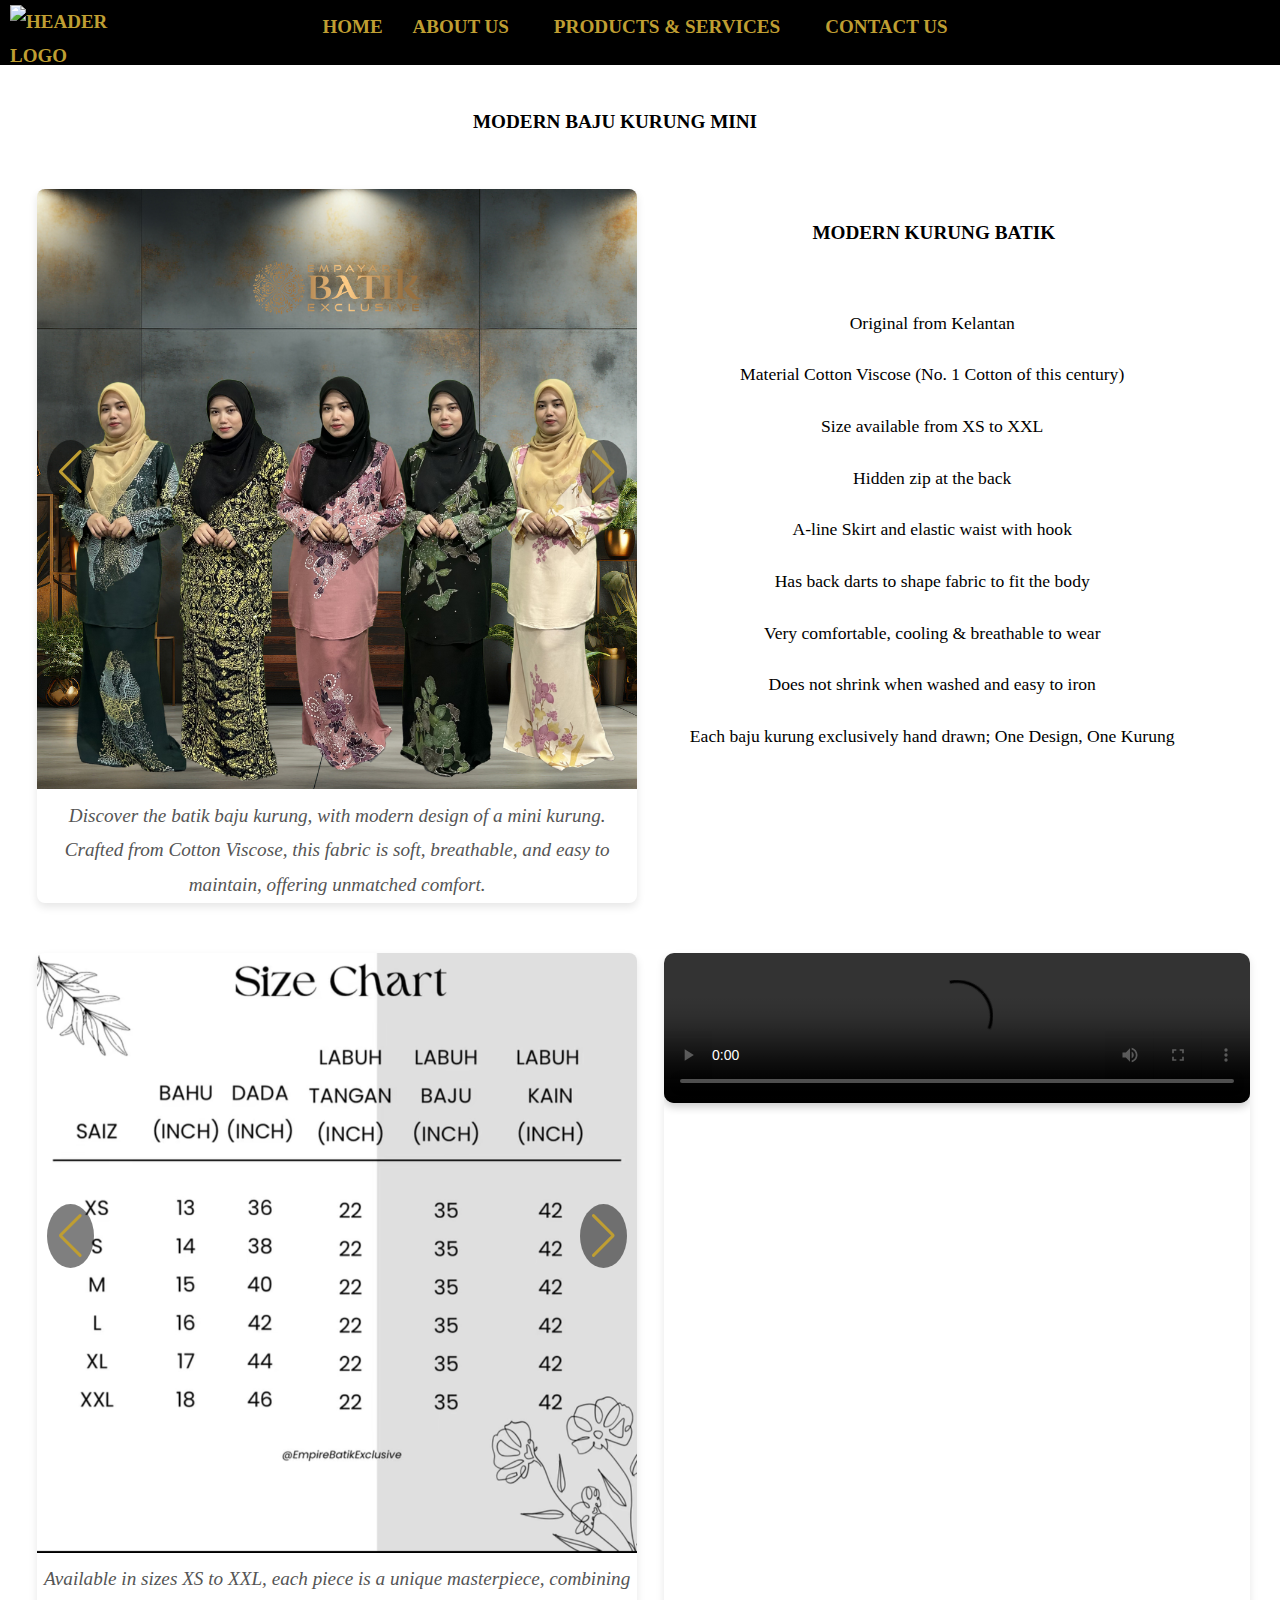
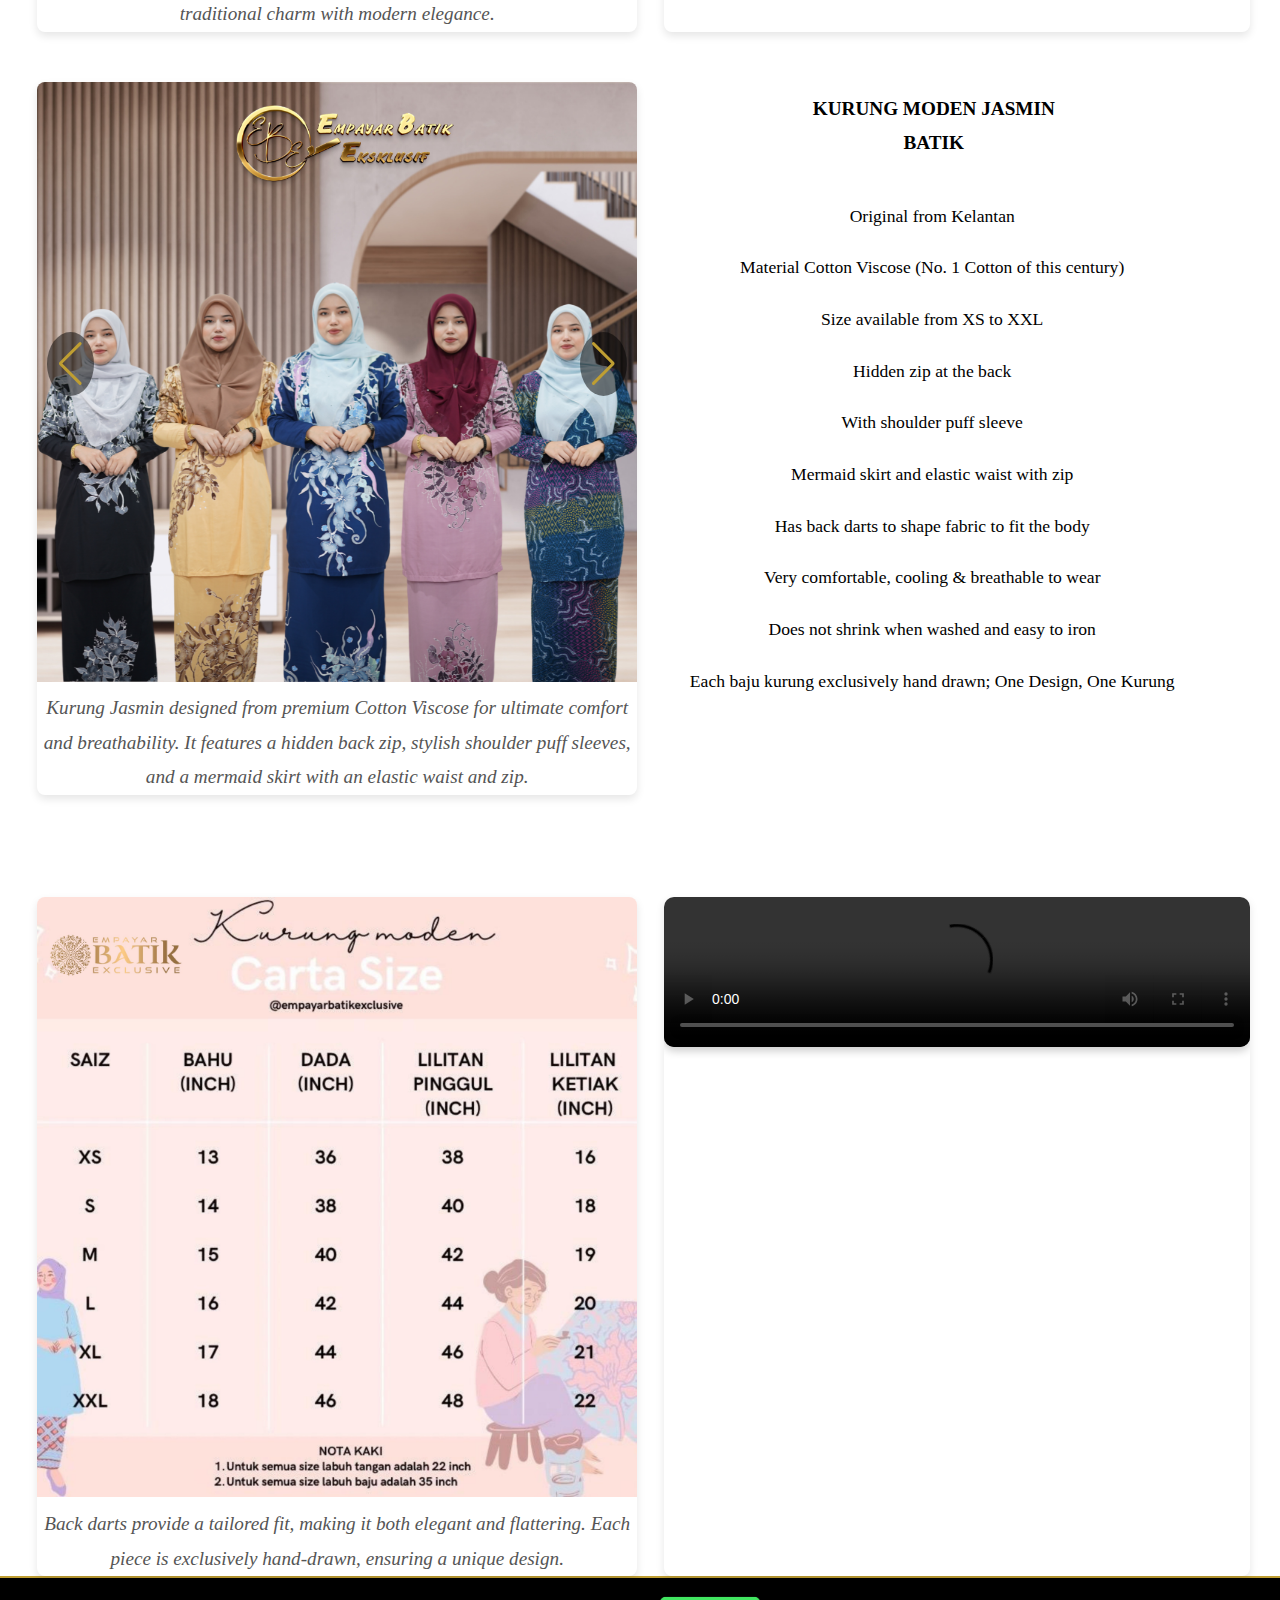
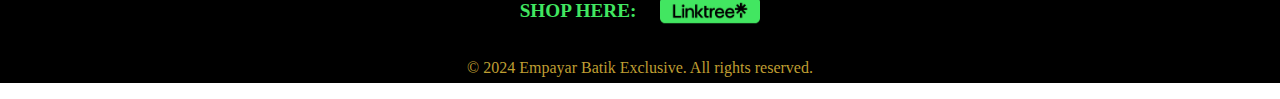
==== commit bb79f0c0: "Update baju-kurung.html" ====
--- a/baju-kurung.html
+++ b/baju-kurung.html
@@ -18,7 +18,7 @@
         </div>
         <nav id="nav-menu">
             <a href="index.html" class="logo-link">
-                <img src="LOGO%20EBE/iconebe.png" alt="HEADER LOGO" class="header-img">
+                <img src="logo-ebe/iconebe.PNG" alt="HEADER LOGO" class="header-img">
             </a>           
             <a href="index.html">HOME</a>
             <a href="profile.html">ABOUT US</a>
--- a/ebe.css
+++ b/ebe.css
@@ -250,6 +250,7 @@
     margin-right: 10px;
 }
 
+/* Contact Info Box Styling */
 .contact-info {
     color: #bf9e32; /* Use consistent styling */
     width: 400px; /* Sets the width of the contact section */
@@ -266,7 +267,6 @@
     transform: translateY(-50%); /* Adjusts the vertical position to truly center it */
 }
 
-
 /* Contact item flexbox */
 .contact-item {
     display: flex;
@@ -309,31 +309,94 @@
 .contact-page main {
     background-image: url('img contact/contact.png'); /* Replace with your image path */
     background-size: cover;   /* Ensure the image covers the entire area */
-    background-position: center; /* Center the background image */
+    background-position: top center; /* Align the background image to the top */
     background-repeat: no-repeat; /* Prevent the image from repeating */
-    min-height: 80vh;  /* Make sure the background covers the entire height of the viewport */
-    padding: 20px; /* Optional, for spacing inside the main content */
-}
-
+    padding: 10px; /* Optional, for spacing inside the main content */
+    display: flex; /* Flex layout to align content */
+    flex-direction: column; /* Stack items vertically */
+    min-height: calc(100vh - 50px); /* Adjust this for mobile height calculation */
+    box-sizing: border-box; /* Ensure padding doesn't affect the height */
+    margin-top: 20px; /* Adds space between the background image and the header */
+}
+
+/* Ensure the footer is placed below the content */
+.contact-page {
+    display: flex;
+    flex-direction: column;
+    min-height: 100vh; /* Ensure full height of the viewport */
+}
+
+.contact-page main {
+    flex: 1; /* Allow the main content to expand as needed */
+}
+
+/* Shared styles for logo and link items */
+.contact-page .contact-info .item {
+    display: flex; /* Align elements in a row */
+    align-items: center; /* Vertically center logo and text */
+    gap: 10px; /* Space between logo and text */
+    margin-bottom: 15px; /* Space between items */
+    flex-wrap: nowrap; /* Prevent wrapping */
+}
+
+.contact-page .contact-info .item img {
+    max-width: 30px; /* Adjust logo size */
+    height: auto; /* Maintain aspect ratio */
+}
+
+.contact-page .contact-info .item a {
+    text-decoration: none; /* Remove underline */
+    color: inherit; /* Keep text color consistent */
+    font-size: 16px; /* Adjust font size for readability */
+}
 
 /* Mobile Styles */
-@media screen and (max-width: 600px) {
+@media screen and (max-width: 768px) {
+
+    .contact-page main {
+        min-height: auto; /* Remove fixed height for mobile screens */
+    }
+
+    .contact-info {
+        margin-top: 50%; /* Adds space at the top */
+        margin-bottom: 0;
+        padding-top: 20px;
+        width: 100%; /* Ensure it takes full width on smaller screens */
+        position: relative; /* Remove absolute positioning on mobile */
+        top: auto;
+        right: auto;
+    }
+
     .contact-item {
-        flex-direction: column;   /* Stack items vertically */
-        align-items: flex-start;  /* Align to the left */
-        text-align: left;         /* Ensure text is left-aligned */
-        font-size: 14px;          /* Adjust font size for smaller screens */
+        flex-direction: row; /* Ensure the image and text are in one line */
+        align-items: center; /* Keep them vertically aligned */
+        gap: 10px; /* Adjust the gap between items */
     }
 
     .contact-item img {
-        margin-bottom: 10px;      /* Add space below the image */
-    }
-
-    .contact-item p {
-        margin: 0;
-        text-align: left;         /* Ensure text inside the p tag is left-aligned */
-    }
-}
+        width: 40px; /* Adjust size of icons on mobile */
+        height: auto;
+    }
+
+    .contact-item a {
+        font-size: 16px; /* Adjust text size for mobile */
+    }
+
+    .contact-page .contact-info .item {
+        gap: 8px; /* Reduce gap for smaller screens */
+    }
+
+    .contact-page .contact-info .item a {
+        font-size: 14px; /* Slightly smaller text for mobile */
+    }
+
+    footer {
+        width: 100%; /* Ensure footer spans the entire screen width */
+        padding-left: 20px; /* Optional: Add padding on the left */
+        padding-right: 20px; /* Optional: Add padding on the right */
+    }
+}
+
 
 .content-wrapper {
     display: flex;
@@ -381,39 +444,24 @@
     margin-bottom: 150px;
 }
 
-
-/* Footer Styling */
-footer {
-    background: black;
-    color: #bf9e32;
-    text-align: center;
-    padding: 10px 0;
-    font-size: 1em;
-    border-top: 2px solid #bf9e32;
-    margin-top: 0;
-}
-
-.shop-here {
-    font-weight: bold;
-    color: #41e661;
-    margin-right: 10px;
-    font-size: 1.2em;
-    animation: blink 1s infinite;
-}
-
-@keyframes blink {
-    0%, 100% {
-        opacity: 1;
-    }
-    50% {
-        opacity: 0;
-    }
-}
-
-footer .linktree-logo {
-    width: 100px;
-    height: auto;
-    vertical-align: middle;
+/* Responsive Styling for Mobile */
+@media screen and (max-width: 768px) {
+    .content-wrapper {
+        flex-direction: column; /* Stack elements vertically */
+        align-items: center;
+        gap: 20px; /* Space between elements */
+    }
+
+    .text-content, 
+    .photo-box, 
+    .photo-box2 {
+        max-width: 90%; /* Adjust width for smaller screens */
+        margin: 0 auto; /* Center the elements */
+    }
+
+    .photo-description {
+        font-size: 1rem; /* Smaller font size for mobile */
+    }
 }
 
 /* Photo box styling */
@@ -613,7 +661,39 @@
     border: none;
 }
 
-
+/* Footer Styling */
+footer {
+    background: black;
+    color: #bf9e32;
+    text-align: center;
+    padding-top: 10px; /* Adjust padding to avoid too much overlap */
+    font-size: 1em;
+    border-top: 2px solid #bf9e32;
+    margin-top: -30px; /* Use a negative margin to pull the footer upwards */
+}
+
+.shop-here {
+    font-weight: bold;
+    color: #41e661;
+    margin-right: 10px;
+    font-size: 1.2em;
+    animation: blink 1s infinite;
+}
+
+@keyframes blink {
+    0%, 100% {
+        opacity: 1;
+    }
+    50% {
+        opacity: 0;
+    }
+}
+
+footer .linktree-logo {
+    width: 100px;
+    height: auto;
+    vertical-align: middle;
+}
 
 /* Styling for the Linktree logo */
 .linktree-logo {
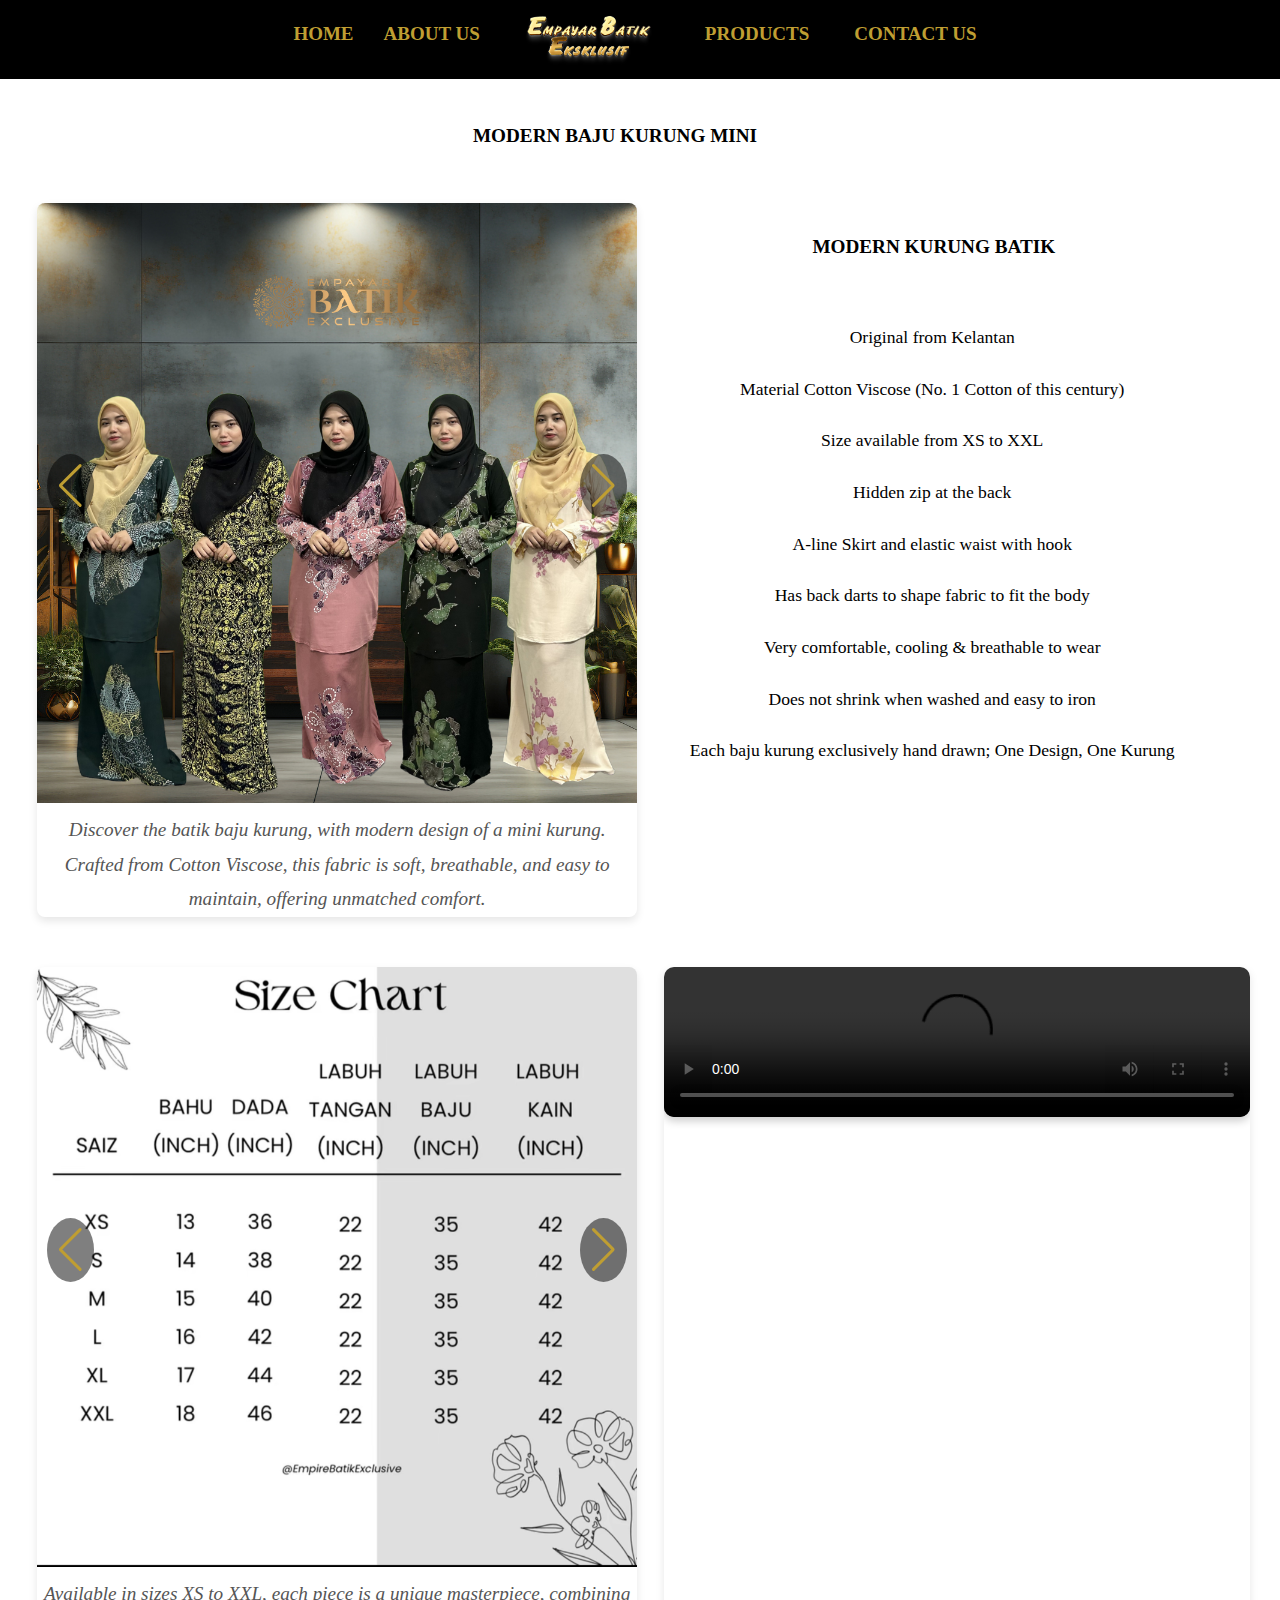
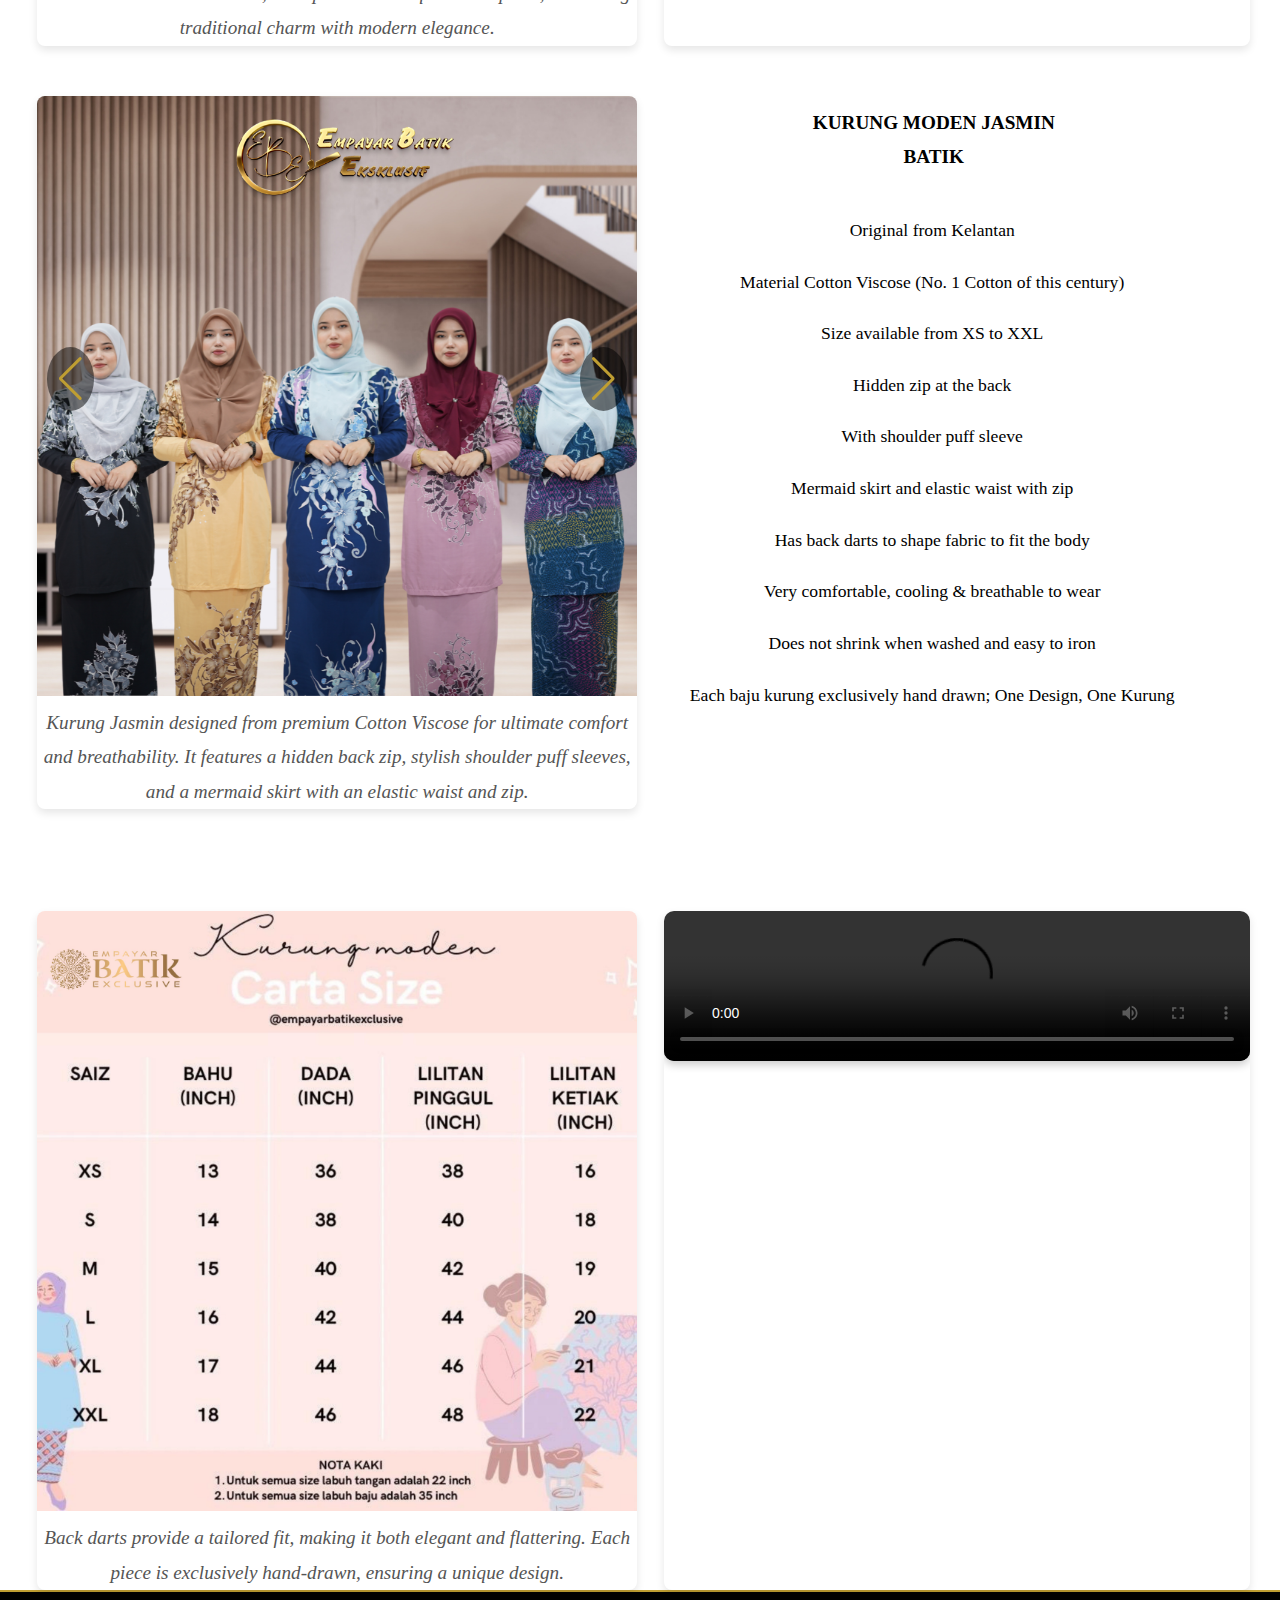
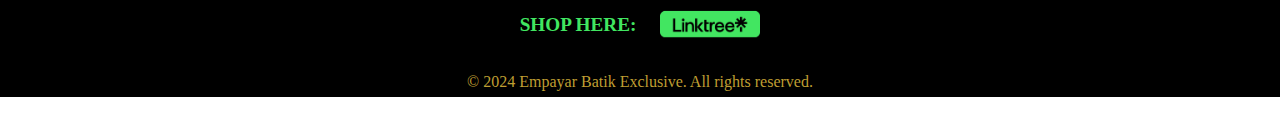
==== commit 8deb7863: "Update baju-kurung.html" ====
--- a/baju-kurung.html
+++ b/baju-kurung.html
@@ -17,17 +17,23 @@
             <span class="bar"></span>
         </div>
         <nav id="nav-menu">
-            <a href="index.html" class="logo-link">
+ <!--       <a href="index.html" class="logo-link">
                 <img src="logo-ebe/iconebe.PNG" alt="HEADER LOGO" class="header-img">
-            </a>           
+            </a>-->                     
             <a href="index.html">HOME</a>
             <a href="profile.html">ABOUT US</a>
+            
+            <!-- Image inserted here -->
+            <a href="index.html" class="logo-between">
+                <img src="logo-ebe/wordebe.PNG" alt="LOGO IMAGE" class="logo-image">
+            </a>
+    
             <div class="dropdown">
-                <a href="products.html" class="dropbtn">PRODUCTS & SERVICES</a>
+                <a href="products.html" class="dropbtn">PRODUCTS</a>
                 <div class="dropdown-content">
                     <a href="kaftan.html">Caftan</a>
                     <a href="jubah.html">Jubah</a>
-                    <a href="blouse.html">Blouse</a>
+                    <a href="jubah.html">Blouse</a>
                     <a href="baju-kurung.html">Baju Kurung</a>
                     <a href="short-sleeve-shirt.html">Short Sleeve Men Shirt</a>
                     <a href="long-sleeve-shirt.html">Long Sleeve Men Shirt</a>
--- a/ebe.css
+++ b/ebe.css
@@ -1,7 +1,7 @@
 /* General Styling */
 body {
     font-family: 'Times New Roman', serif;
-    background-color: white;
+    background-color: white !important;
     color: black;
     margin: 0;
     padding: 0;
@@ -47,7 +47,6 @@
     margin-top: 0;
 }
 
-
 header:not(.fixed-header) {
     transform: translateY(0);
 }
@@ -57,6 +56,19 @@
     width: 100px;
     height: auto;
     display: block;
+}
+
+/* Styling for the logo placed between ABOUT US and PRODUCTS & SERVICES */
+.logo-between {
+    display: flex;
+    justify-content: center;
+    align-items: center;
+}
+
+.logo-image {
+    width: 150px; /* Adjust width as needed */
+    height: auto;
+    margin: 0; /* Adds spacing around the logo */
 }
 
 /* Mobile Menu Toggle */
@@ -83,7 +95,7 @@
     flex-wrap: wrap;
 }
 
-nav a {
+#nav-menu a {
     margin: 0 10px;
     text-decoration: none;
     color: #bf9e32;
@@ -96,13 +108,21 @@
     flex-wrap: wrap;
     justify-content: space-around;
     align-items: center;
-    font-size: 16px; /* Adjust font size here */
-    font-weight: bold; /* Make text bold */
-}
-
+    font-size: 16px;
+    font-weight: bold;
+}
 
 /* Mobile Navigation */
-@media (max-width: 768px) {
+@media (max-width: 700px) {
+    .logo-image {
+        display: block; /* Keeps it as a block element */
+        max-width: 0;   /* Prevents the image from taking up space */
+        overflow: hidden; /* Hides the image content */
+    }
+    /* Hide logo link on mobile
+    .logo-link {
+        display: none !important; /* Ensure it is not displayed
+    }*/
     .menu-toggle {
         display: flex;
         position: absolute; /* Absolute position to place it on the left */
@@ -120,8 +140,15 @@
     #nav-menu.active {
         display: flex;  /* Show when the 'active' class is added */
     }
-}
-
+    
+    #nav-menu a {
+        text-decoration: none;
+        color: #bf9e32;
+        font-size: 14px;
+        margin-right: 20px;
+        font-weight: normal;
+    }
+}
 
 nav a:hover {
     color: white;
@@ -146,13 +173,11 @@
     position: relative;
     display: inline-block;
     font-size: 16px; /* Adjust font size here */
-    font-weight: bold; /* Make text bold */
 }
 
 .dropdown .dropbtn {
     color: #bf9e32;
     font-size: 1.2em;
-    font-weight: bold;
     padding: 10px 15px;
     background-color: black;
     border: none;
@@ -168,13 +193,13 @@
 .dropdown-content {
     position: absolute;
     background-color: rgba(37, 37, 37, 0.892);
-    min-width: 160px;
+    min-width: 200px;
     z-index: 1;
-    left: 30px;
+    left: -15px;
     visibility: hidden;
     opacity: 0;
     transform: translateY(-10px);
-    transition: visibility 0s 0.3s, opacity 0.3s ease, transform 0.3s ease;
+    transition: opacity 0.4s ease, transform 0.4s ease; /* Make transition smoother */
 }
 
 .dropdown-content a {
@@ -183,6 +208,7 @@
     text-decoration: none;
     display: block;
     font-size: 1.1em;
+    font-weight: normal;
 }
 
 .dropdown-content a:hover {
@@ -194,7 +220,7 @@
     visibility: visible;
     opacity: 1;
     transform: translateY(0);
-    transition: visibility 0s, opacity 0.3s ease, transform 0.3s ease;
+    transition: opacity 0.4s ease, transform 0.4s ease; /* Ensure smoother transition */
 }
 
 /* Main Content Styling */
@@ -351,7 +377,7 @@
 }
 
 /* Mobile Styles */
-@media screen and (max-width: 768px) {
+@media screen and (max-width: 700px) {
 
     .contact-page main {
         min-height: auto; /* Remove fixed height for mobile screens */
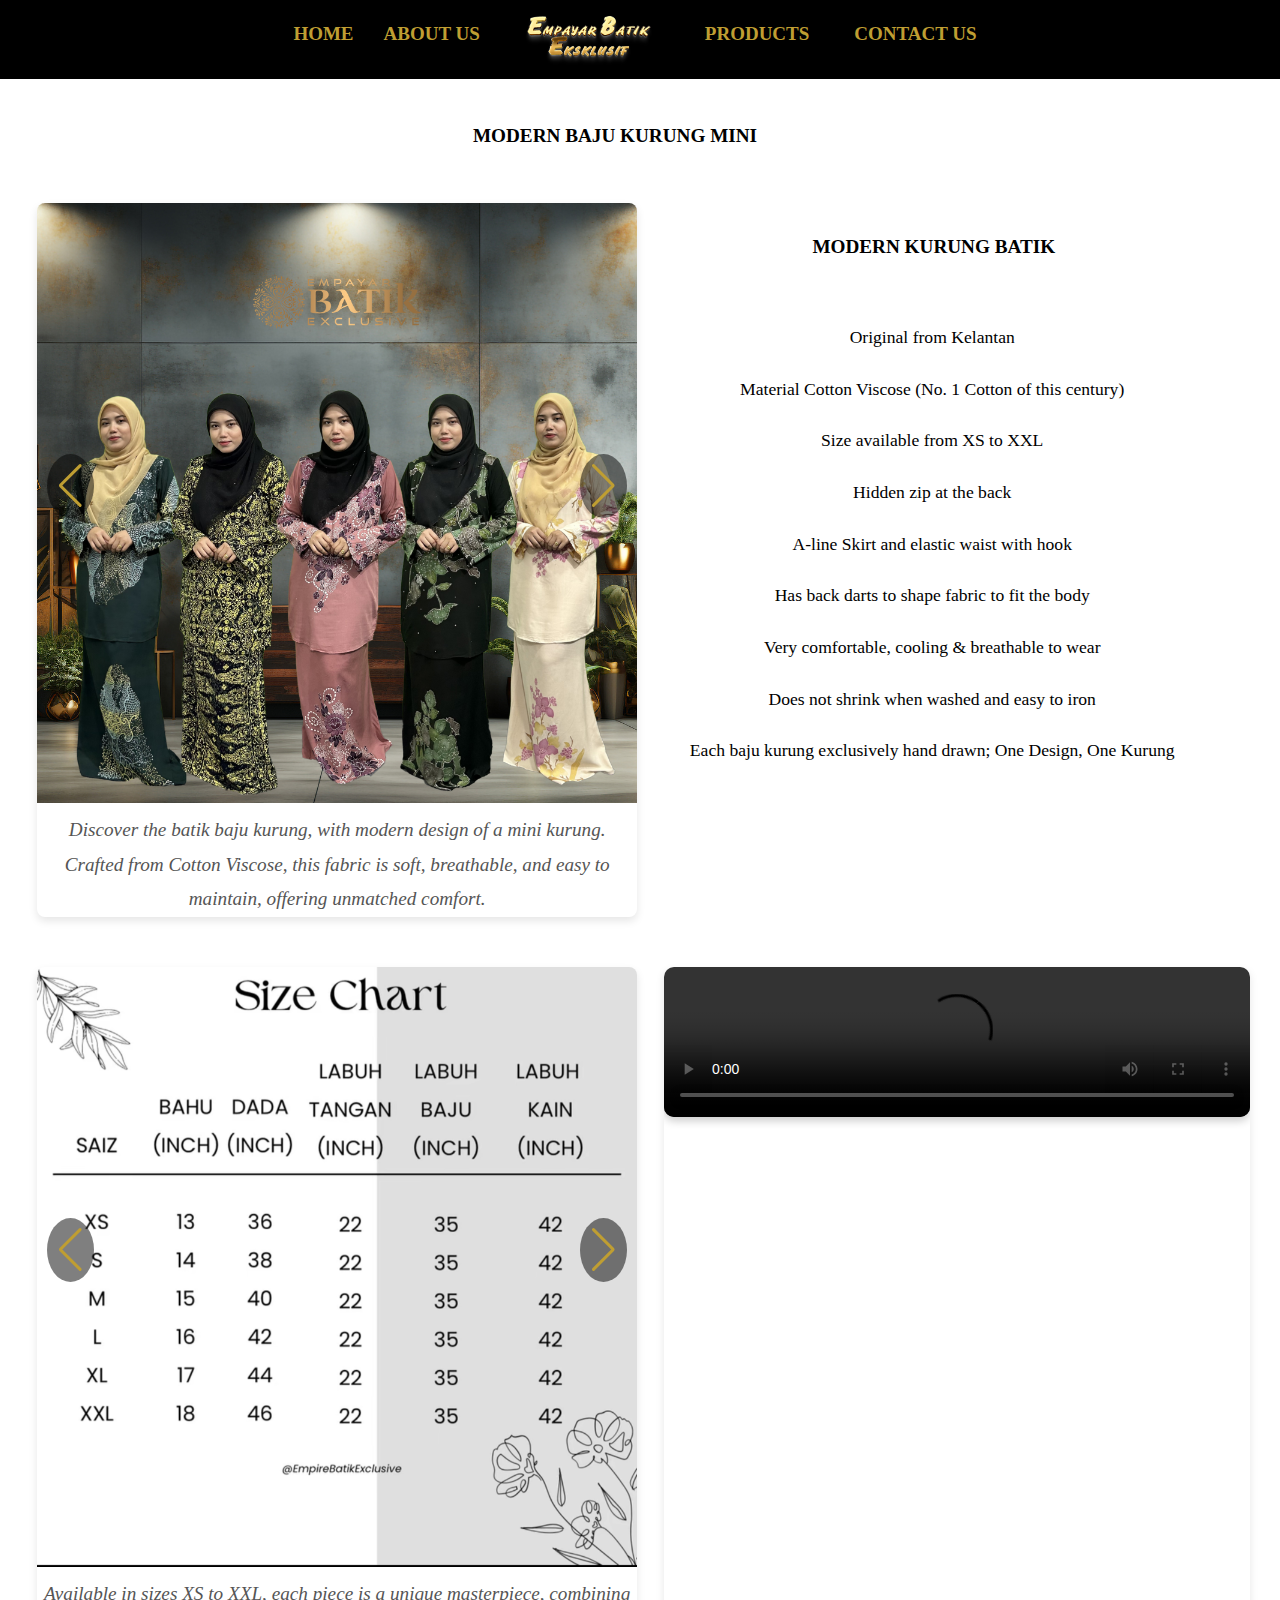
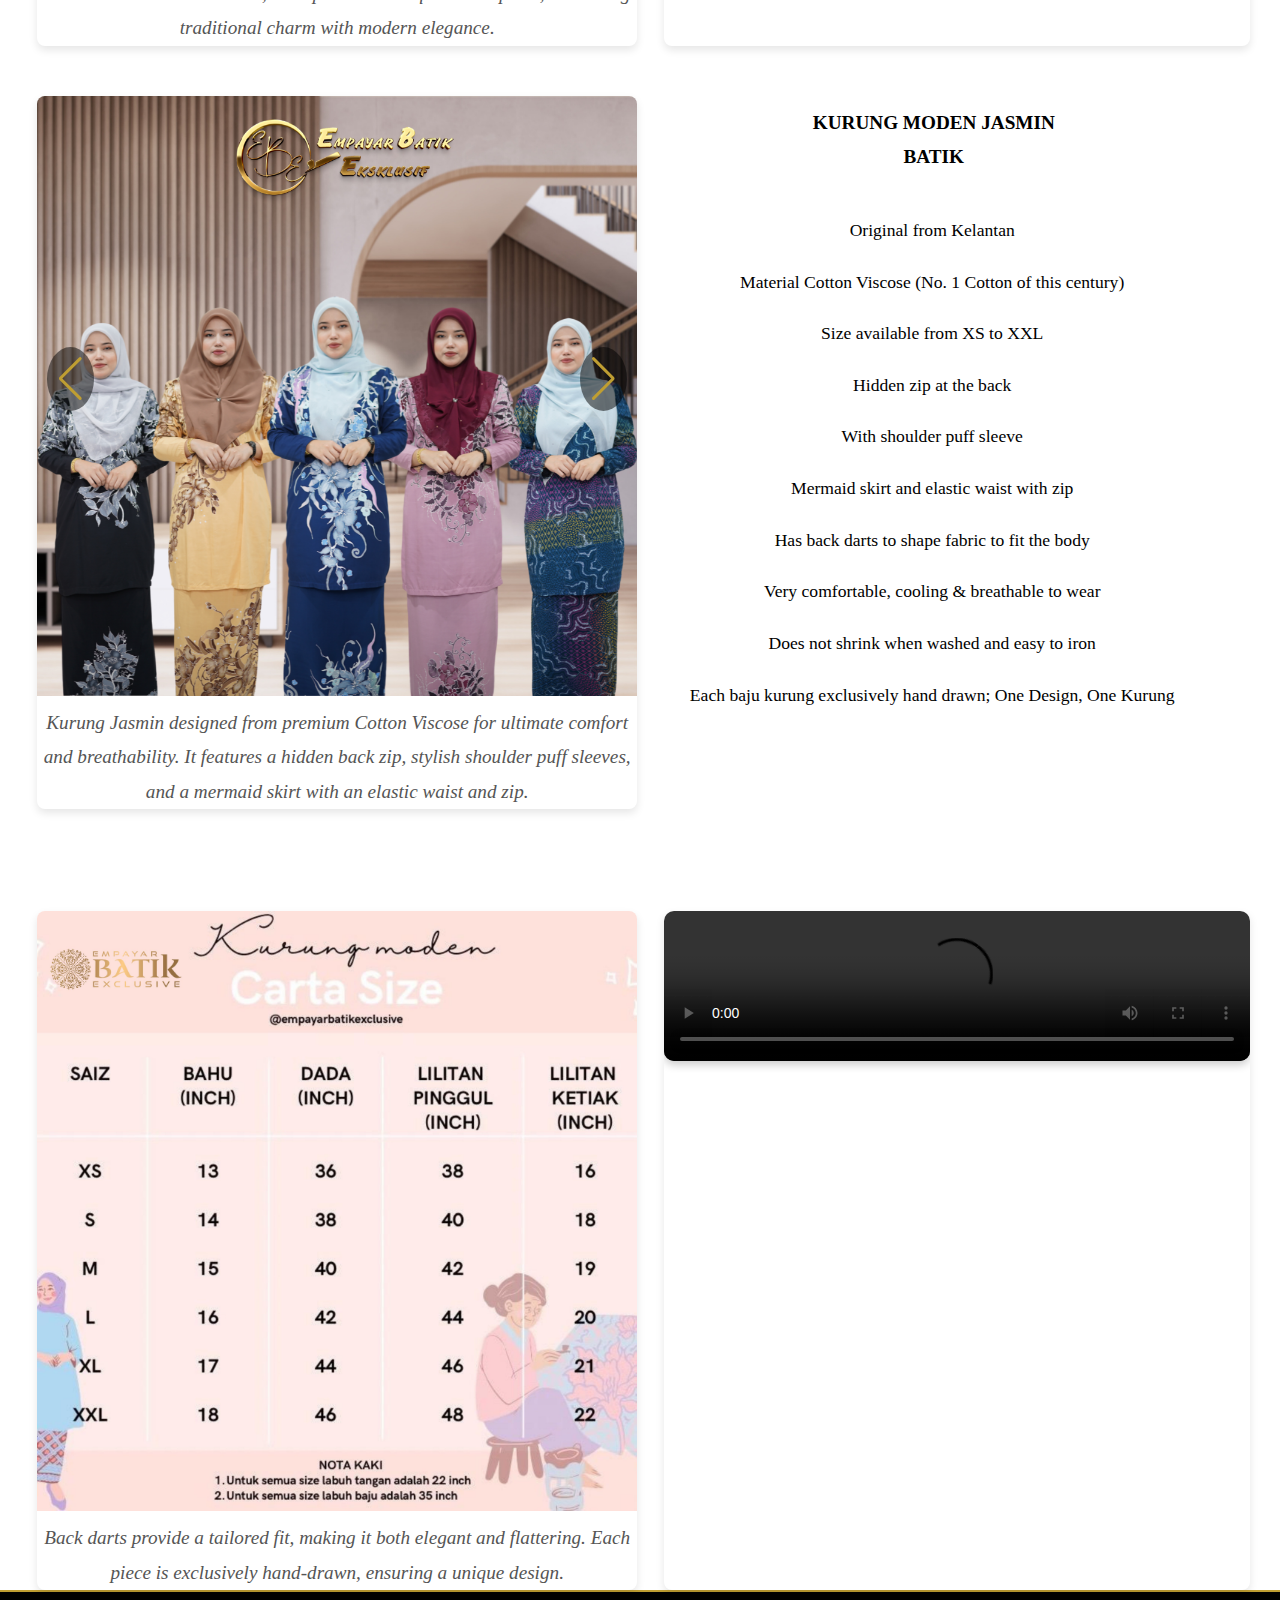
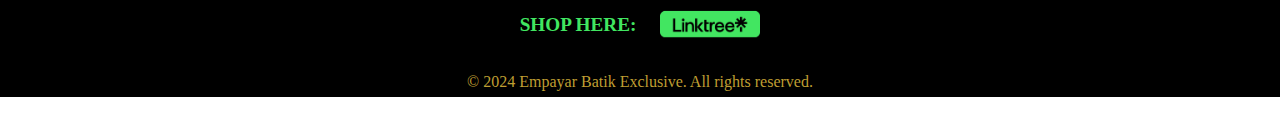
==== commit f0e3812d: "Update baju-kurung.html" ====
--- a/baju-kurung.html
+++ b/baju-kurung.html
@@ -4,10 +4,12 @@
     <meta charset="UTF-8">
     <meta name="viewport" content="width=device-width, initial-scale=1.0">
     <title>Empayar Batik Exclusive</title>
+    <link rel="icon" type="image/PNG" sizes="32x32" href="logo-ebe/iconebe.PNg">
     <link rel="stylesheet" href="ebe.css">
     <link rel="stylesheet" href="https://unpkg.com/swiper/swiper-bundle.min.css">
     <script src="https://unpkg.com/swiper/swiper-bundle.min.js"></script>
 </head>
+
 <body>
     <!-- Header -->
     <header>
@@ -207,7 +209,7 @@
         const mobileMenu = document.getElementById("mobile-menu");
         const navMenu = document.getElementById("nav-menu");
 
-        // Ensure the mobile menu works by toggling 'active' class
+        // Toggle the 'active' class to show/hide the nav menu
         mobileMenu.addEventListener("click", function() {
             navMenu.classList.toggle("active");
         });
--- a/ebe.css
+++ b/ebe.css
@@ -669,15 +669,14 @@
 
 }
 
-
+/* Full-width image styling */
 .full-width-images {
     position: relative;
-    padding: 0; /* Remove any padding */
+    padding: 0;
     margin: -30px;
-
-}
-
-/* Full-width image itself */
+    margin-bottom: 0;
+}
+
 .full-width-images img {
     width: 100%;
     height: auto;
@@ -685,6 +684,17 @@
     margin: 0;
     padding: 0;
     border: none;
+
+    /* Default state: hidden */
+    opacity: 0;
+    transform: translateY(20px); /* Slightly move down for the effect */
+    transition: opacity 1s ease, transform 1s ease;
+}
+
+/* Fade-in effect when scrolled into view */
+.full-width-images img.visible {
+    opacity: 1;
+    transform: translateY(0); /* Reset position */
 }
 
 /* Footer Styling */
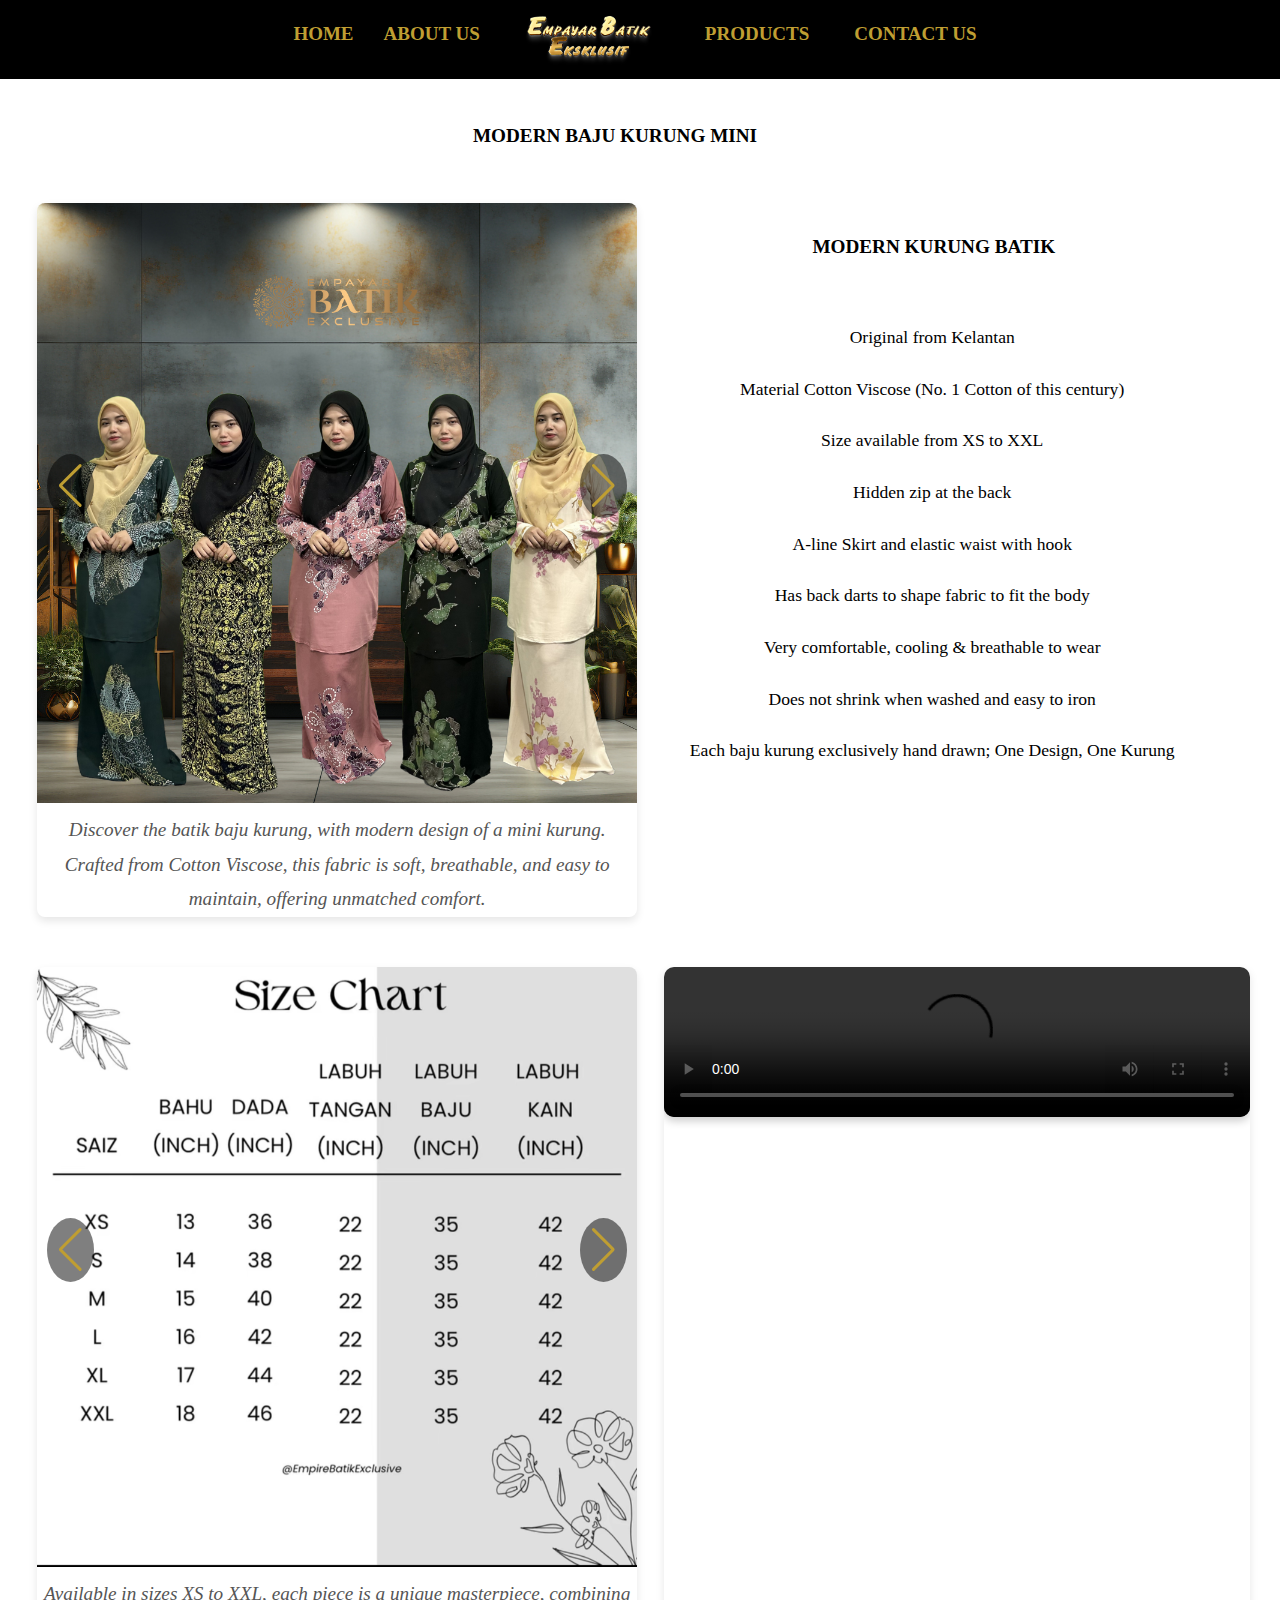
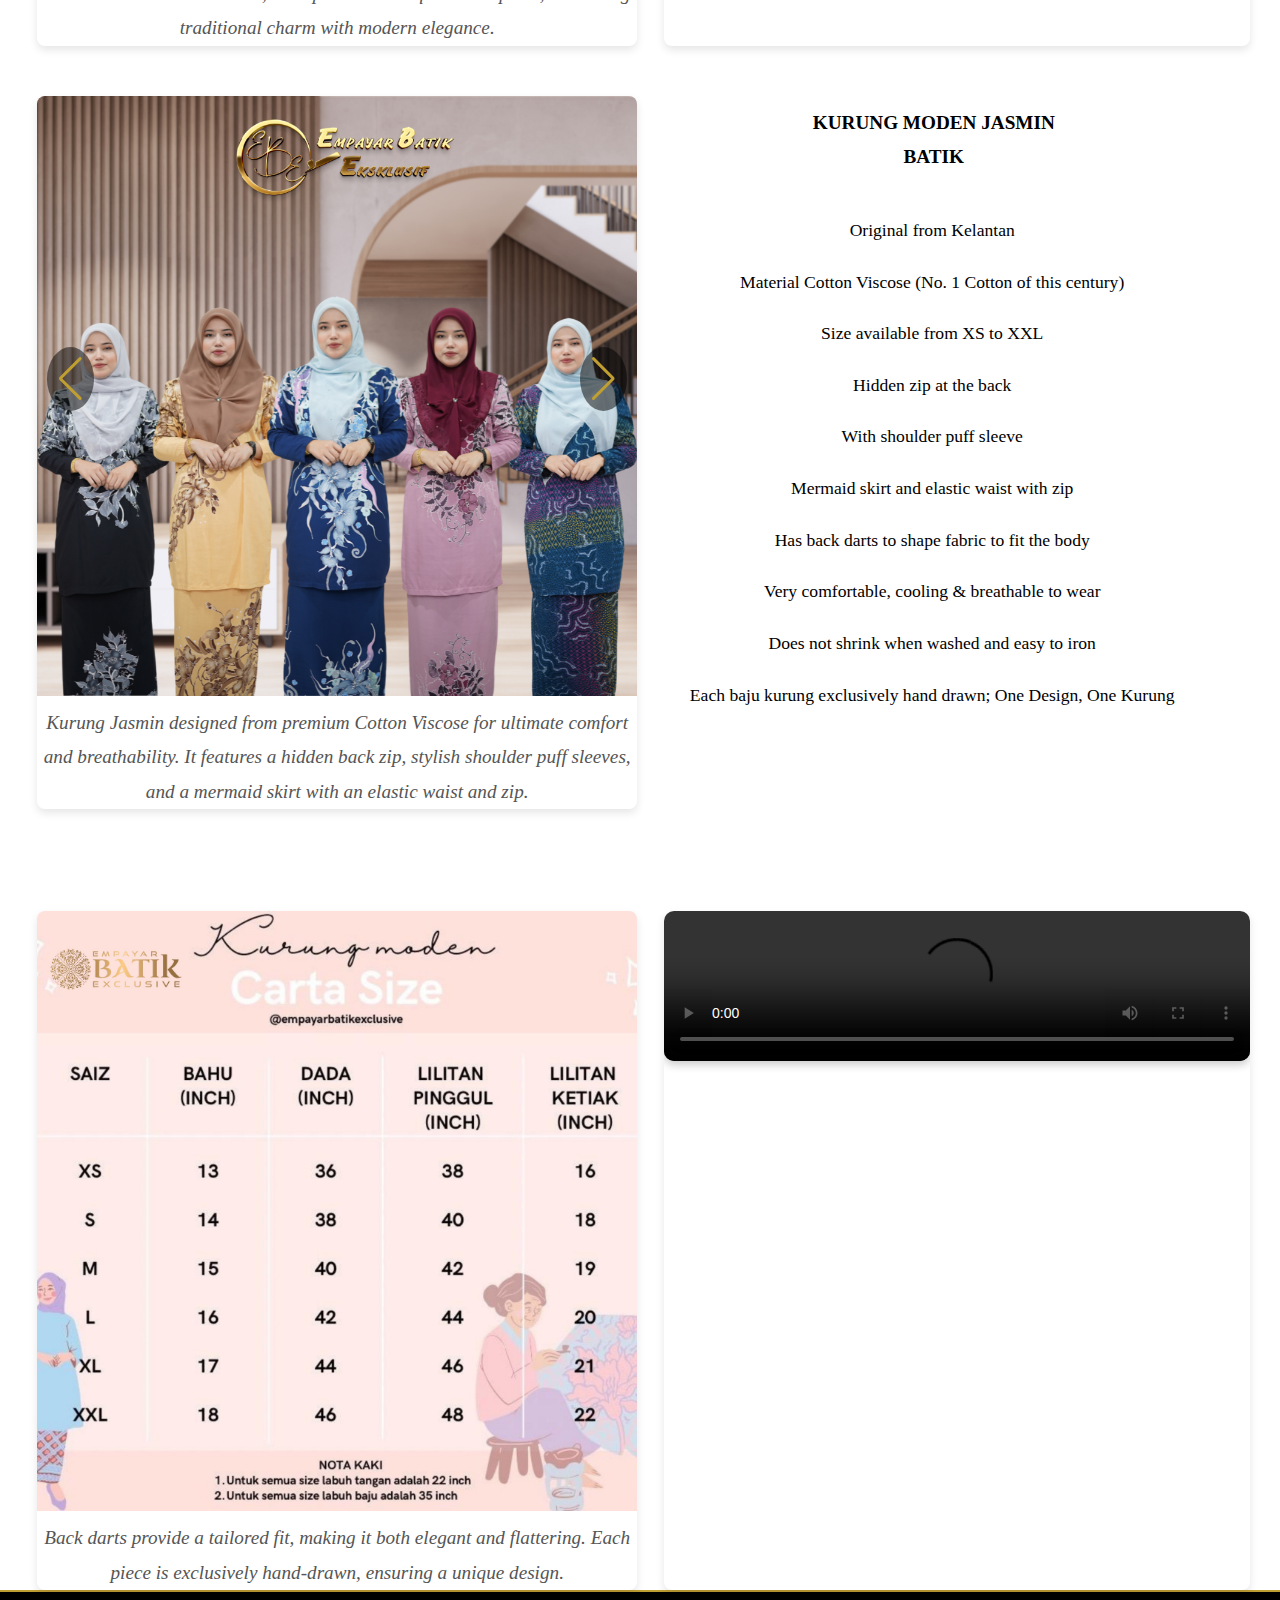
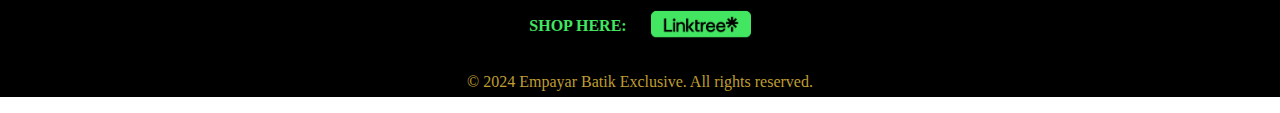
==== commit cf00b425: "Update baju-kurung.html" ====
--- a/baju-kurung.html
+++ b/baju-kurung.html
@@ -1,14 +1,16 @@
 <!DOCTYPE html>
 <html lang="en">
-<head>
-    <meta charset="UTF-8">
-    <meta name="viewport" content="width=device-width, initial-scale=1.0">
-    <title>Empayar Batik Exclusive</title>
-    <link rel="icon" type="image/PNG" sizes="32x32" href="logo-ebe/iconebe.PNg">
-    <link rel="stylesheet" href="ebe.css">
-    <link rel="stylesheet" href="https://unpkg.com/swiper/swiper-bundle.min.css">
-    <script src="https://unpkg.com/swiper/swiper-bundle.min.js"></script>
-</head>
+    <head>
+        <meta charset="UTF-8">
+        <meta name="viewport" content="width=device-width, initial-scale=1.0">
+        <meta name="description" content="Explore Empayar Batik Exclusive. A leading batik store from Kelantan offering exclusive hand-drawn batik, baju kurung, caftans, and more. Proudly promoting Malaysia's heritage globally.">
+        <title>Empayar Batik Exclusive</title>
+        <link rel="icon" type="image/PNG" sizes="32x32" href="logo-ebe/iconebe.PNG">
+        <link href="https://fonts.googleapis.com/css2?family=Pacifico&display=swap" rel="stylesheet">
+        <link rel="stylesheet" href="ebe.css">
+        <link rel="stylesheet" href="https://unpkg.com/swiper/swiper-bundle.min.css">
+        <script src="https://unpkg.com/swiper/swiper-bundle.min.js"></script>
+    </head>
 
 <body>
     <!-- Header -->
--- a/ebe.css
+++ b/ebe.css
@@ -6,11 +6,13 @@
     margin: 0;
     padding: 0;
     line-height: 1.8;
+    overflow-x: hidden;
 }
 
 html {
     margin: 0;
     padding: 0;
+    overflow-x: hidden;
 }
 
 /* Header Styling */
@@ -81,8 +83,8 @@
 
 .menu-toggle .bar {
     background-color: #bf9e32;
-    height: 10px;
-    width: 25px;
+    height: 5px;
+    width: 20px;
     margin: 3px 0;
     border-radius: 3px;
 }
@@ -147,6 +149,17 @@
         font-size: 14px;
         margin-right: 20px;
         font-weight: normal;
+    }
+
+    header {
+        background: black;
+        color: #bf9e32;
+        padding: 25px;
+        display: flex;
+        align-items: flex-start;
+        justify-content: center;
+        margin-top: -10px;
+        transition: transform 0.3s ease-in-out;
     }
 }
 
@@ -384,13 +397,11 @@
     }
 
     .contact-info {
-        margin-top: 50%; /* Adds space at the top */
+        margin-top: 80%;
         margin-bottom: 0;
         padding-top: 20px;
-        width: 100%; /* Ensure it takes full width on smaller screens */
-        position: relative; /* Remove absolute positioning on mobile */
-        top: auto;
-        right: auto;
+        width: 80%;
+        position: relative;
     }
 
     .contact-item {
@@ -405,7 +416,7 @@
     }
 
     .contact-item a {
-        font-size: 16px; /* Adjust text size for mobile */
+        font-size: 14px; /* Adjust text size for mobile */
     }
 
     .contact-page .contact-info .item {
@@ -416,13 +427,7 @@
         font-size: 14px; /* Slightly smaller text for mobile */
     }
 
-    footer {
-        width: 100%; /* Ensure footer spans the entire screen width */
-        padding-left: 20px; /* Optional: Add padding on the left */
-        padding-right: 20px; /* Optional: Add padding on the right */
-    }
-}
-
+}
 
 .content-wrapper {
     display: flex;
@@ -483,10 +488,6 @@
     .photo-box2 {
         max-width: 90%; /* Adjust width for smaller screens */
         margin: 0 auto; /* Center the elements */
-    }
-
-    .photo-description {
-        font-size: 1rem; /* Smaller font size for mobile */
     }
 }
 
@@ -546,6 +547,44 @@
     margin-top: 20px;
 }
 
+/* Mobile Navigation */
+@media (max-width: 700px) {
+    .animated-text {
+        display: inline-block;
+        font-size: 1rem;
+        font-weight: bold;
+        color: #aa8c2c;
+        white-space: nowrap;
+        overflow: hidden;
+        animation: typing 4s steps(35, end) infinite, blink-cursor 0.75s step-end infinite;
+        max-width: 35ch;
+        margin-top: 20px;
+        margin-left: 20px;
+    }
+
+    .text-content p {
+        font-size: 1em;
+        width: 100%;
+    }
+    
+    main p {
+        font-size: 1em;
+        margin: 10px 0;
+        margin-right: 50px;
+    }
+
+    .fade-in-special {
+        font-weight: bold;
+        width: 100%;
+    }
+
+    .text-content p, .fade-in-special {
+        animation: fadeInText 1.5s ease-in-out forwards;
+        animation-delay: 0.5s;
+        font-size: 14px;
+    }
+}
+
 @keyframes typing {
     0% { width: 0; }
     100% { width: 35ch; }
@@ -618,6 +657,19 @@
     margin: auto;
 }
 
+/* Mobile Navigation */
+@media (max-width: 700px) {
+    .photo-description {
+        text-align: center;
+        font-size: 14px;
+        color: #555;
+        font-style: italic;
+        width: 100%;
+        max-width: 600px;
+        margin: auto;
+    }
+}
+
 .space {
     height: 200px;
 }
@@ -712,7 +764,7 @@
     font-weight: bold;
     color: #41e661;
     margin-right: 10px;
-    font-size: 1.2em;
+    font-size: 1em;
     animation: blink 1s infinite;
 }
 
@@ -743,3 +795,30 @@
 .linktree-logo:hover {
     transform: scale(1.1); /* Slight zoom-in effect on hover */
 }
+
+/* Mobile Navigation */
+@media (max-width: 700px) {
+    .shop-here {
+        font-weight: bold;
+        color: #41e661;
+        font-size: 14px;
+        animation: blink 1s infinite;
+        width: 100%;
+    }
+
+    footer .linktree-logo {
+        width: 70px;
+        height: auto;
+        vertical-align: middle;
+    }
+
+    footer {
+        background: black;
+        color: #bf9e32;
+        text-align: center;
+        padding-top: 10px;
+        font-size: 14px;
+        border-top: 2px solid #bf9e32;
+        margin-top: -30px;
+    }
+}
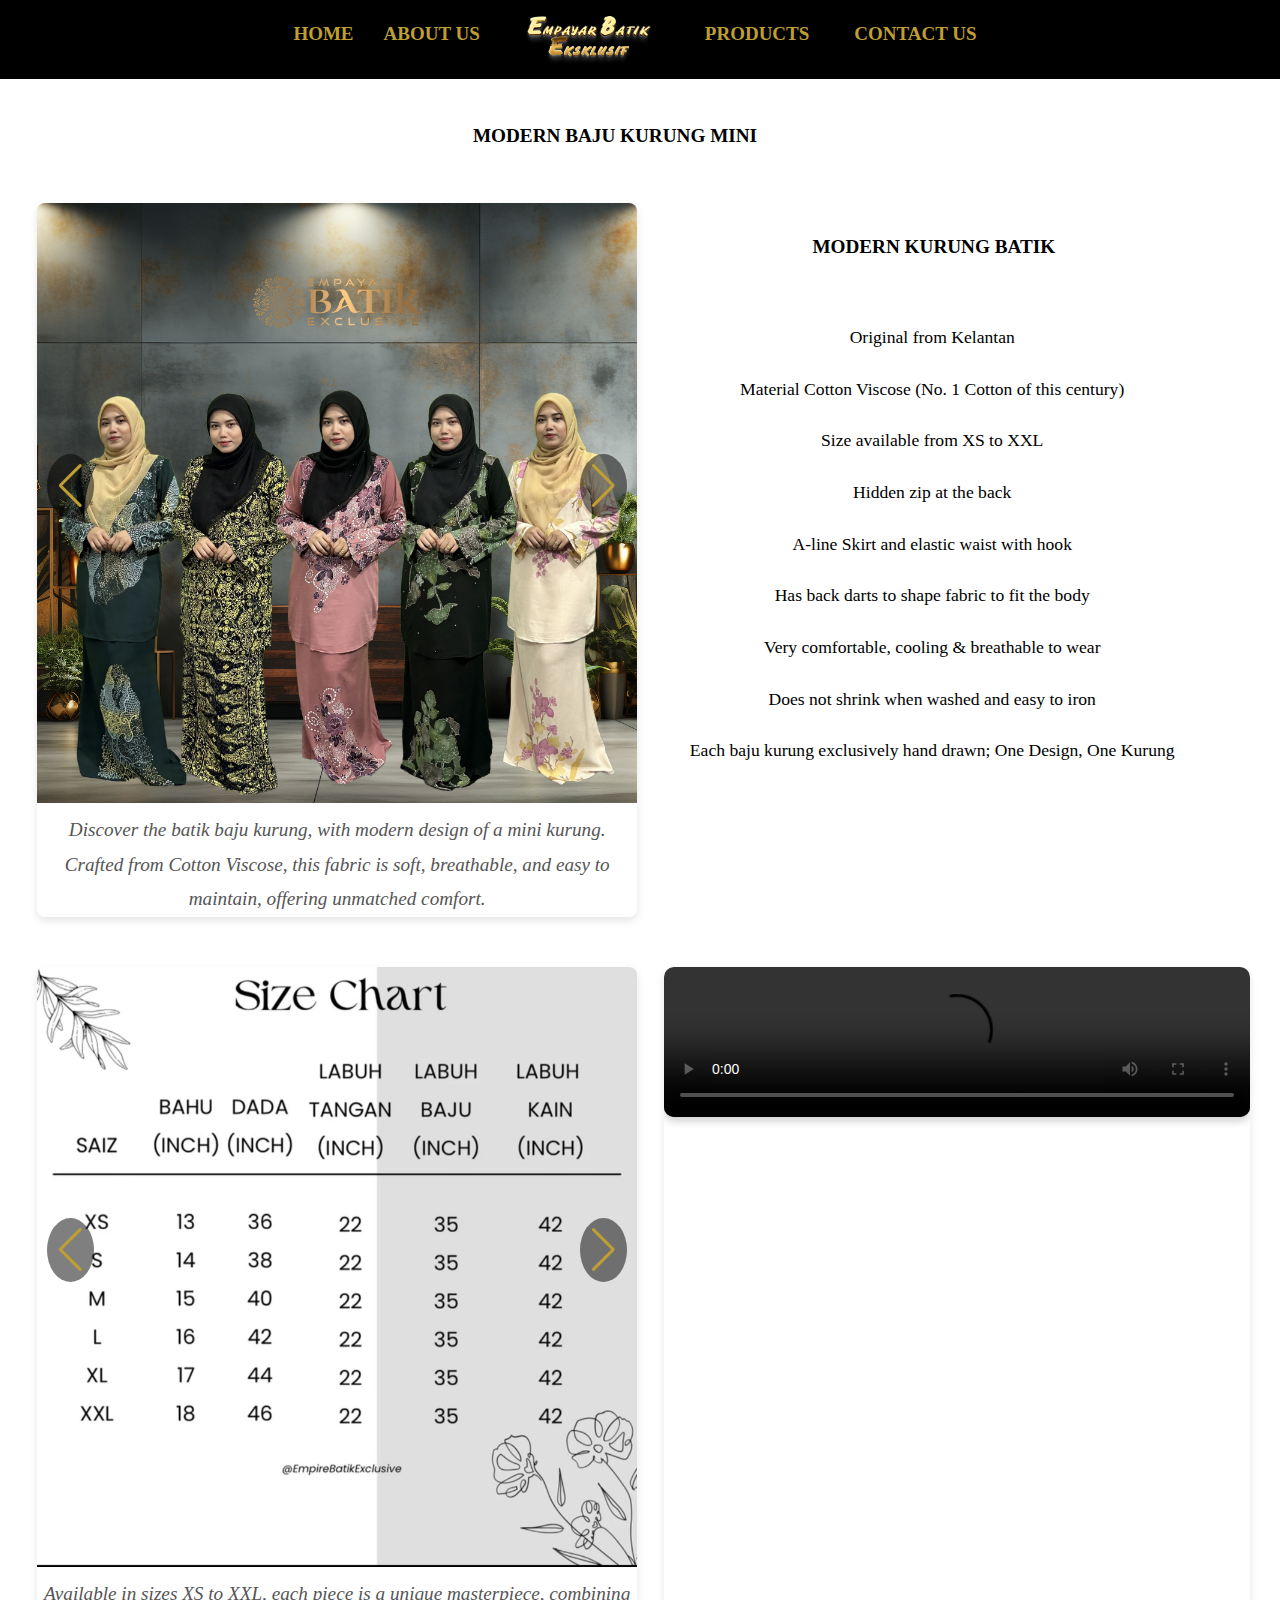
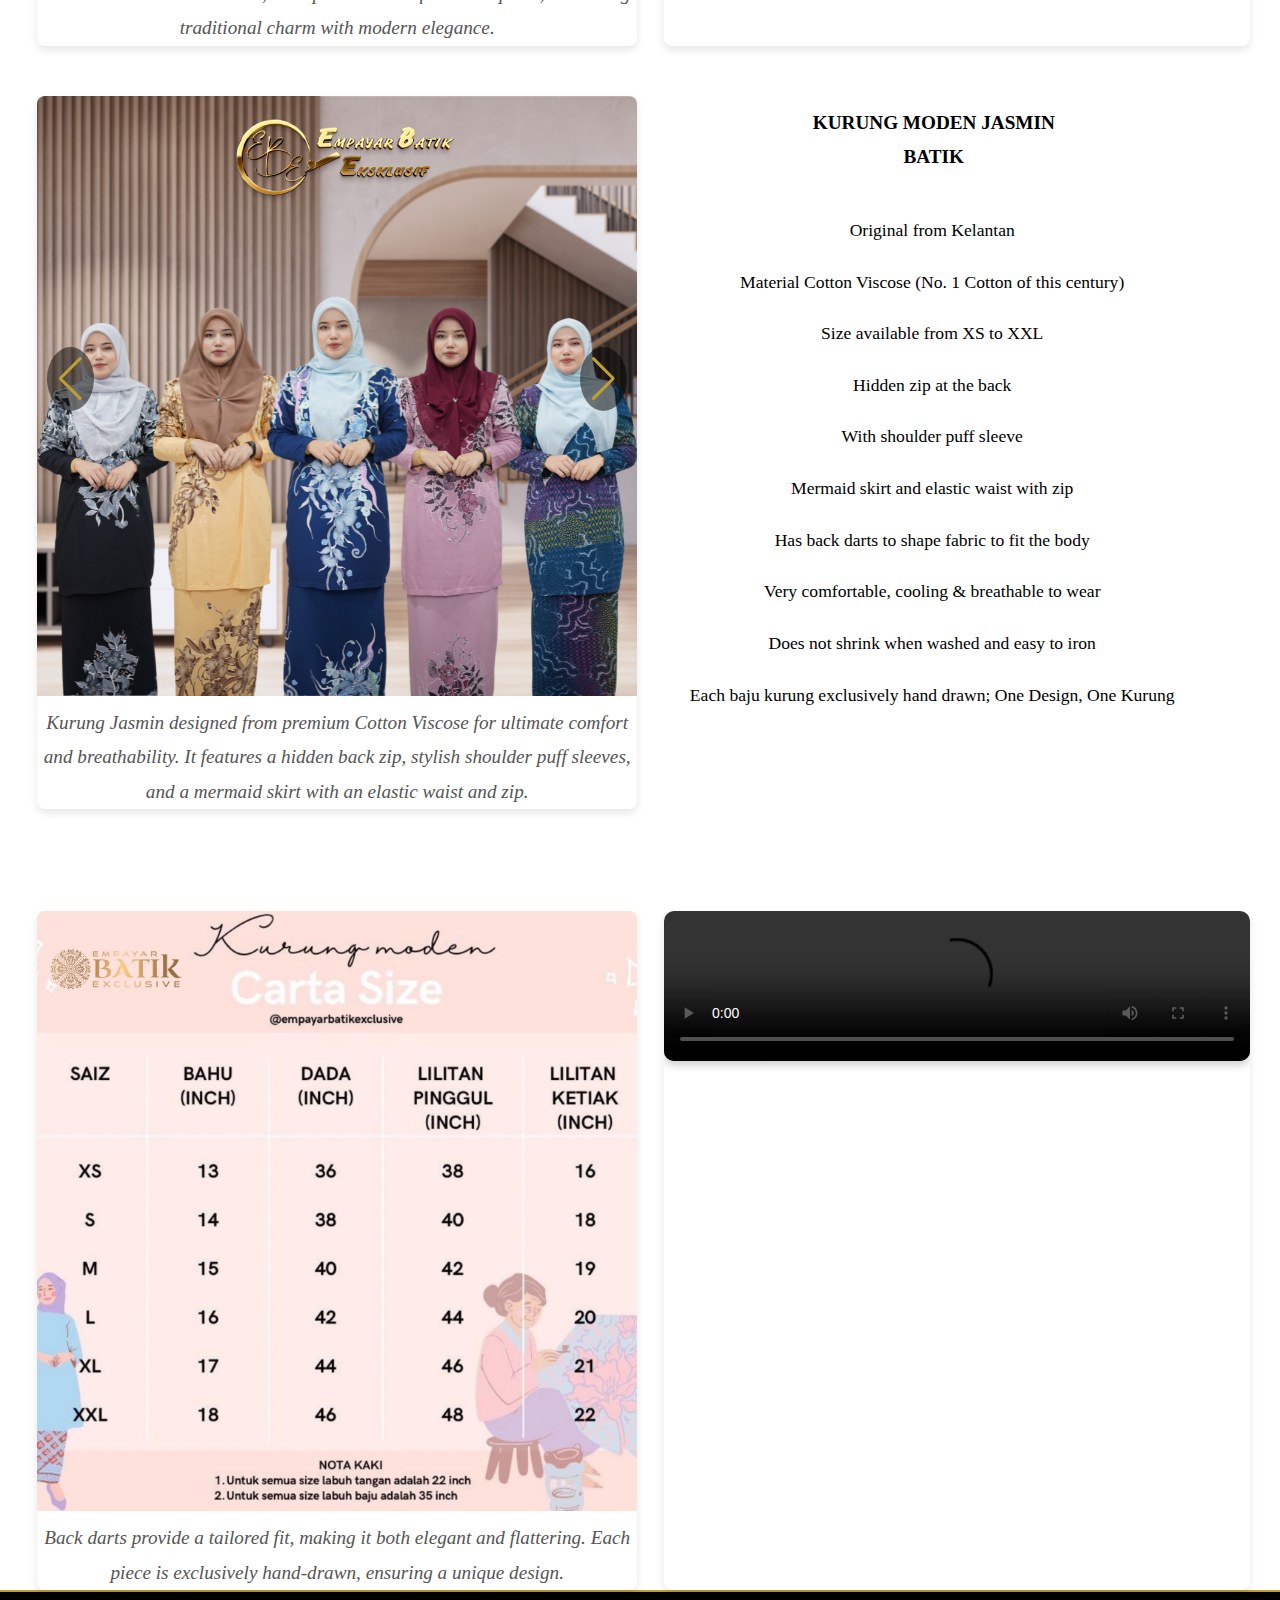
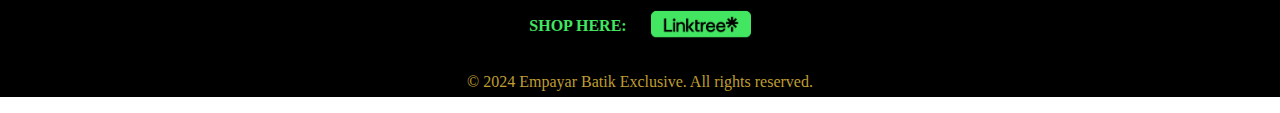
==== commit ad798d66: "Update baju-kurung.html" ====
--- a/baju-kurung.html
+++ b/baju-kurung.html
@@ -37,7 +37,7 @@
                 <div class="dropdown-content">
                     <a href="kaftan.html">Caftan</a>
                     <a href="jubah.html">Jubah</a>
-                    <a href="jubah.html">Blouse</a>
+                    <a href="blouse.html">Blouse</a>
                     <a href="baju-kurung.html">Baju Kurung</a>
                     <a href="short-sleeve-shirt.html">Short Sleeve Men Shirt</a>
                     <a href="long-sleeve-shirt.html">Long Sleeve Men Shirt</a>
